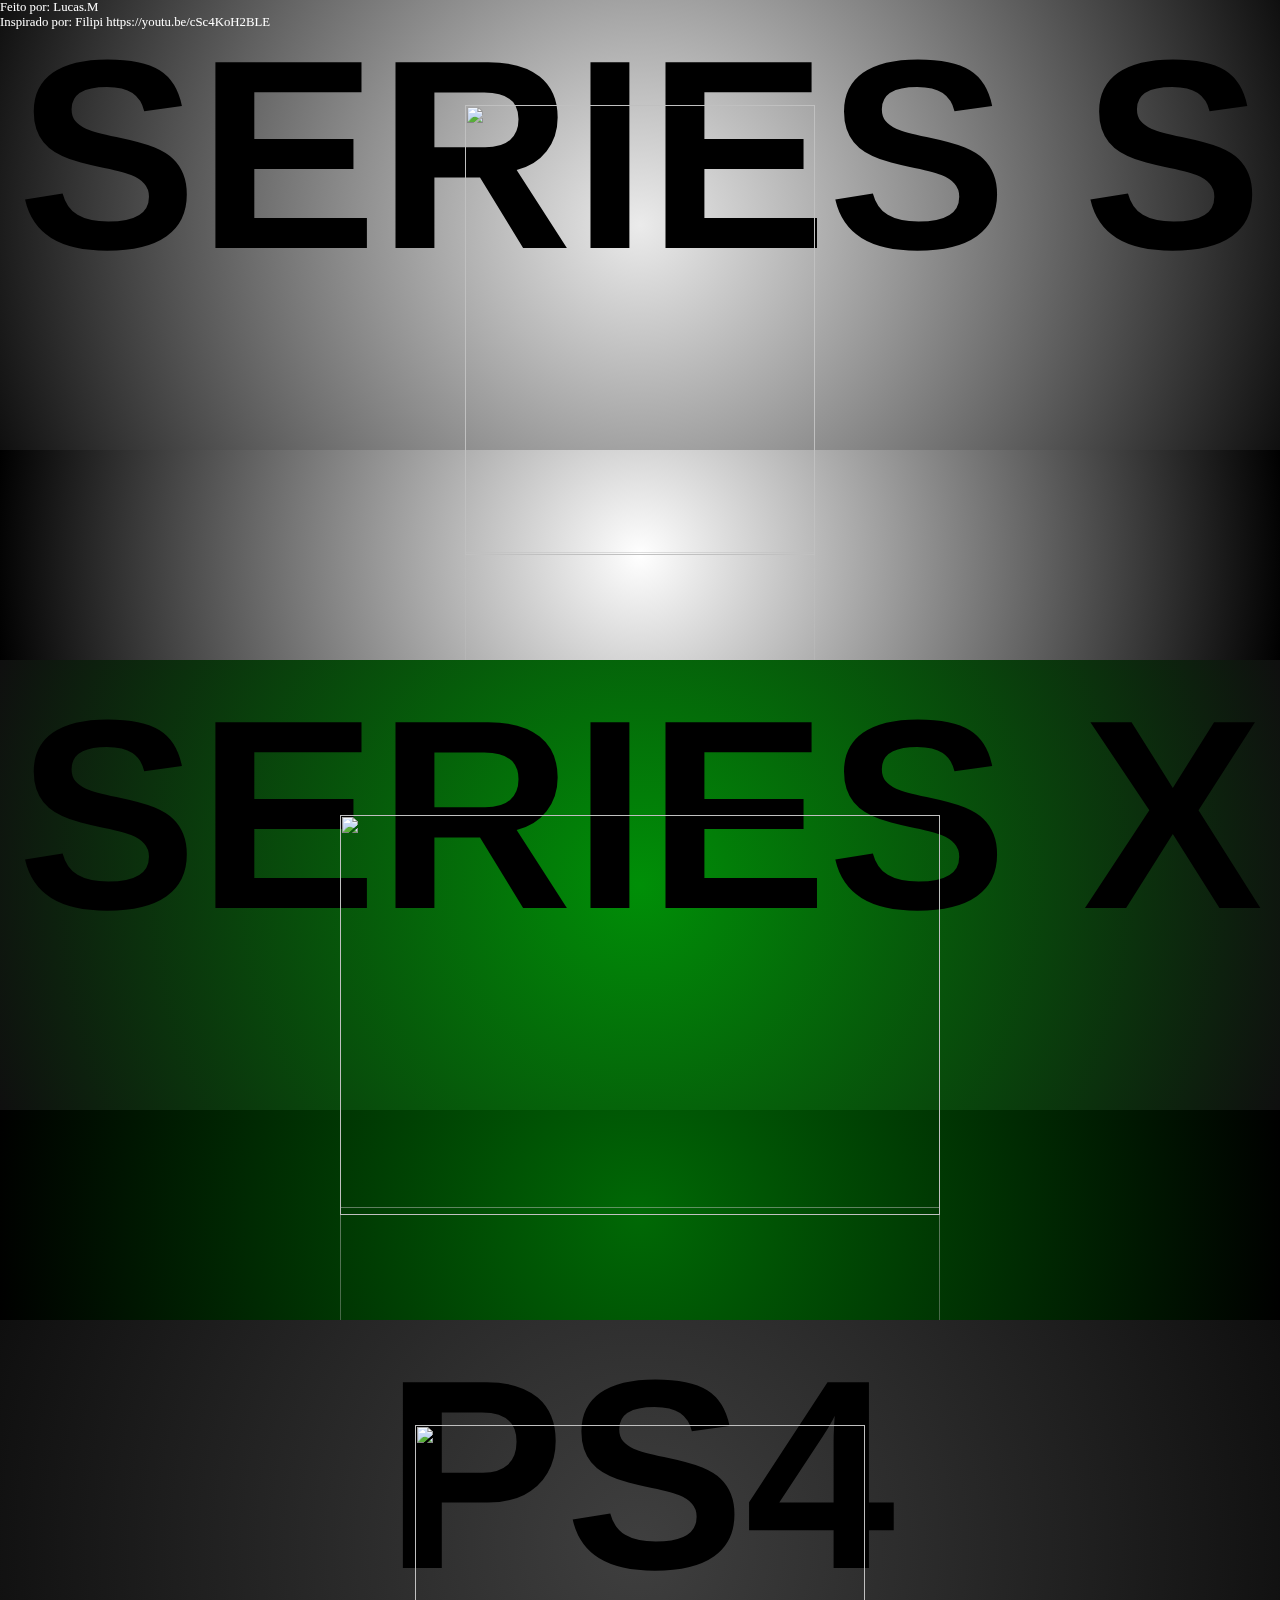
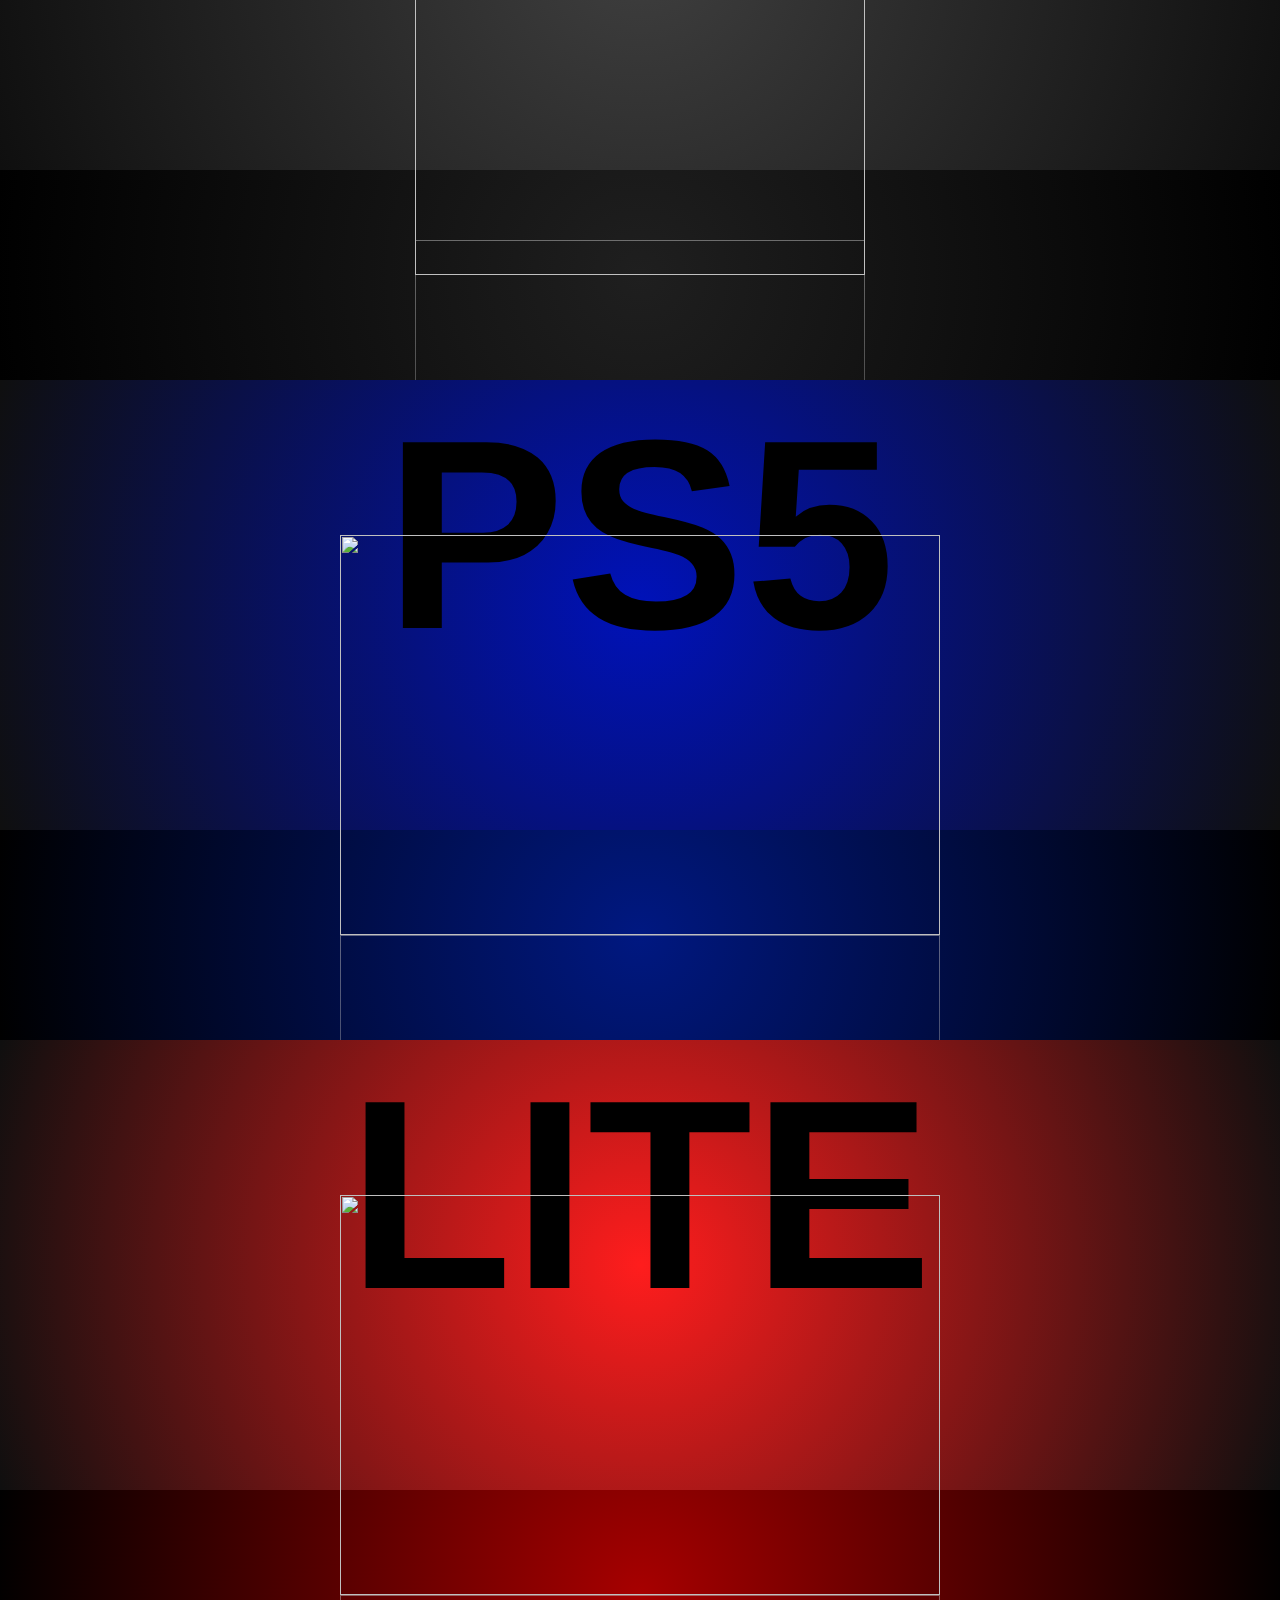
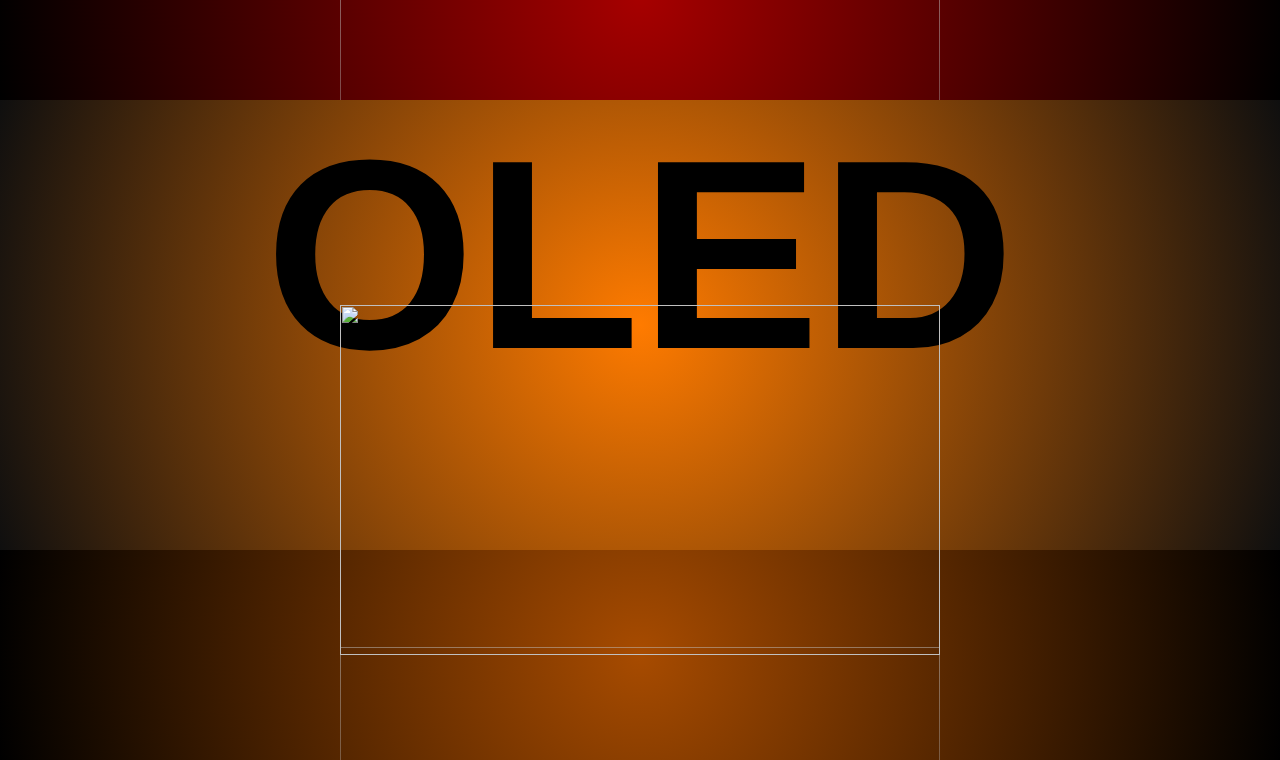
==== Consoles-Exposition.html @ 1a9768e0 "Atualização" ====
<!DOCTYPE html>
<html lang="pt-br">
<head>
    <meta charset="UTF-8">
    <meta http-equiv="X-UA-Compatible" content="IE=edge">
    <meta name="viewport" content="width=device-width, initial-scale=1.0">
    <title>Reflexo teste</title>
    
</head>
<body>
    <!-- Referência -->
    <div id='Reference'>
        <p>Feito por: Lucas.M<br> Inspirado por: Filipi https://youtu.be/cSc4KoH2BLE</p>
    </div>

    <!-- Series-S -->
    <div>
        <div id='seriesS-background-1' class="B1">
            <h2 id="series-s">SERIES S</h2>
        </div>
        <div id='seriesS-background-2' class="B2">
            <img src="https://compass-ssl.xbox.com/assets/3e/87/3e87b313-21dd-452b-9f1e-09ecf2453542.png?n=0202999-CompleteControl_Console-D.png" id="imgS" data-speed="5">
        </div>
    </div>

    <!-- Series-X -->
    <div>
        <div id='seriesX-background-1' class="B1">
            <h2 id='series-x'>SERIES X</h2>
        </div>
        <div id='seriesX-background-2' class="B2">
            <img src="https://thegoodguys.sirv.com/products/50073104/50073104_737244.PNG?scale.height=505&scale.width=773&canvas.height=505&canvas.width=773&canvas.opacity=0&q=90" id='imgX'>
        </div>
    </div>

    <!-- Play-4 -->
    <div>
        <div id='play4-background-1' class="B1"> 
            <h2 id="play4">PS4</h2>
        </div>
        <div id='play4-background-2' class="B2">
            <img src="https://gmedia.playstation.com/is/image/SIEPDC/ps4-slim-image-block-01-en-24jul20?$native--t$" >
        </div>
    </div>

    <!-- Play-5 -->
    <div>
        <div id='play5-background-1' class="B1">
             <h2 id="play5">PS5</h2>
            </div>
        <div id='play5-background-2' class="B2">
            <img src="https://ibcdn.canaltech.com.br/F828IGG-C1s3UFhU6FsYsv5Ag4Q=/fit-in/400x400/filters:fill(transparent):watermark(wm/prd.png,-32p,center,1,none,15)/i413671.png" >
        </div>
    </div>

    <!-- Switch -->
    <div>
        <div id='switch-background-1' class="B1"> 
            <h2 id="switch">LITE</h2>
        </div>
        <div id='switch-background-2' class="B2">
            <img src="https://fs-prod-cdn.nintendo-europe.com/media/images/08_content_images/systems_5/nintendo_switch_3/nintendo_switch_oled/CI_NSwitch_OLED_vivid_colors.png"
            >
        </div>
    </div>

    <!-- Switch-Oled -->
    <div>
        <div id='Oled-background-1' class="B1"> 
            <h2 id="Oled">OLED</h2>
        </div>
        <div id='Oled-background-2' class="B2">
            <img src="https://www.imore.com/sites/imore.com/files/styles/large/public/field/image/2021/07/switch-oled-product-shot.png" >
        </div>
    </div>

<link rel="stylesheet" href="Exposition-style.css">
<script src="Exposition-code.js"></script>
</body>
</html>
---- Exposition-style.css ----
*{
    margin: 0;
    padding: 0;
    box-sizing: border-box;
    border: 0;
}
body{
    display: flex;
    flex-direction: column;
    align-items: center;
    justify-content: center;
    position: relative;
    overflow-x: hidden;
}
h2{
    white-space: nowrap;
    text-align: center;
    font-size: 25vmin;
    font-family: sans-serif;
    position: absolute;
    font-size: 30vmin;
    z-index: 3;
}

.B1{
   position: relative;
   height: 450px;
   width: 100vw;
   display: grid;
   justify-items: center;
}

.B2{
   position: relative;
   height: 210px;
   width: 100vw;
   display: grid;
   justify-items: center;
}

img{
   bottom: 50%;
   position: absolute;
}

div#Reference{
   top: 0%;
   left: 0%;
   position: fixed;
   display: block;
   z-index: 10000;
   color: white;
   font-size: 0.8rem;
}

/* Xbox Series S */
div#seriesS-background-1{
   z-index: 0;
    background: radial-gradient(circle, rgb(235, 235, 235), rgb(15, 15, 15));
}
div#seriesS-background-2{
   background: radial-gradient(circle, rgb(255, 255, 255), black);
}
#seriesS-background-2 img{
   height: 450px;
   width: 350px;
   -webkit-box-reflect: below -3px linear-gradient(transparent, rgba(0, 0, 0, 0.5));
   z-index: 0;
}

/* Xbox Series X */
div#seriesX-background-1{
    background: radial-gradient(circle, rgb(0, 143, 7), rgb(15, 15, 15));
}
div#seriesX-background-2{
   background: radial-gradient(circle, rgb(0, 105, 5), black);
}
#seriesX-background-2 img{
   height: 400px;
   width: 600px;
   -webkit-box-reflect: below -8px linear-gradient(transparent, rgba(0, 0, 0, 0.5));
   z-index: 3;
}

/* Playstation 4 */
div#play4-background-1{
    z-index: 5;
    background: radial-gradient(circle, rgb(63, 63, 63), rgb(15, 15, 15));
}
div#play4-background-2{
   background: radial-gradient(circle, rgb(31, 31, 31), black);
}
#play4-background-2 img{
   z-index: 6;
   height: 450px;
   width: 450px;
   -webkit-box-reflect: below -35px linear-gradient(transparent, rgba(0, 0, 0, 0.5));
   
}

/* Playstation 5 */
div#play5-background-1{
    z-index: 6;
    background: radial-gradient(circle, rgb(0, 18, 185), rgb(15, 15, 15));
}
div#play5-background-2{
   background: radial-gradient(circle, rgb(0, 24, 129), black);
}
#play5-background-2 img{
   z-index: 6;
   height: 400px;
   width: 600px;
   size: 50%;
   -webkit-box-reflect: below 0px linear-gradient(transparent, rgba(0, 0, 0, 0.5));
   
}

/* Nintendo Normal */
div#switch-background-1{
    z-index: 6;
    background: radial-gradient(circle, rgb(255, 29, 29), rgb(15, 15, 15));
}
div#switch-background-2{
   background: radial-gradient(circle, rgb(167, 0, 0), black);
}
#switch-background-2 img{
   z-index: 6;
   height: 400px;
   width: 600px;
   -webkit-box-reflect: below -0% linear-gradient(transparent, rgba(0, 0, 0, 0.5));  
}

/* Nontendo Oled */
div#Oled-background-1{
    z-index: 6;
    background: radial-gradient(circle, rgb(255, 123, 0), rgb(15, 15, 15));
}
div#Oled-background-2{
   background: radial-gradient(circle, rgb(167, 75, 0), black);
}
#Oled-background-2 img{
   z-index: 6;
   height: 350px;
   width: 600px;
   -webkit-box-reflect: below -8px linear-gradient(transparent, rgba(0, 0, 0, 0.5));  
}
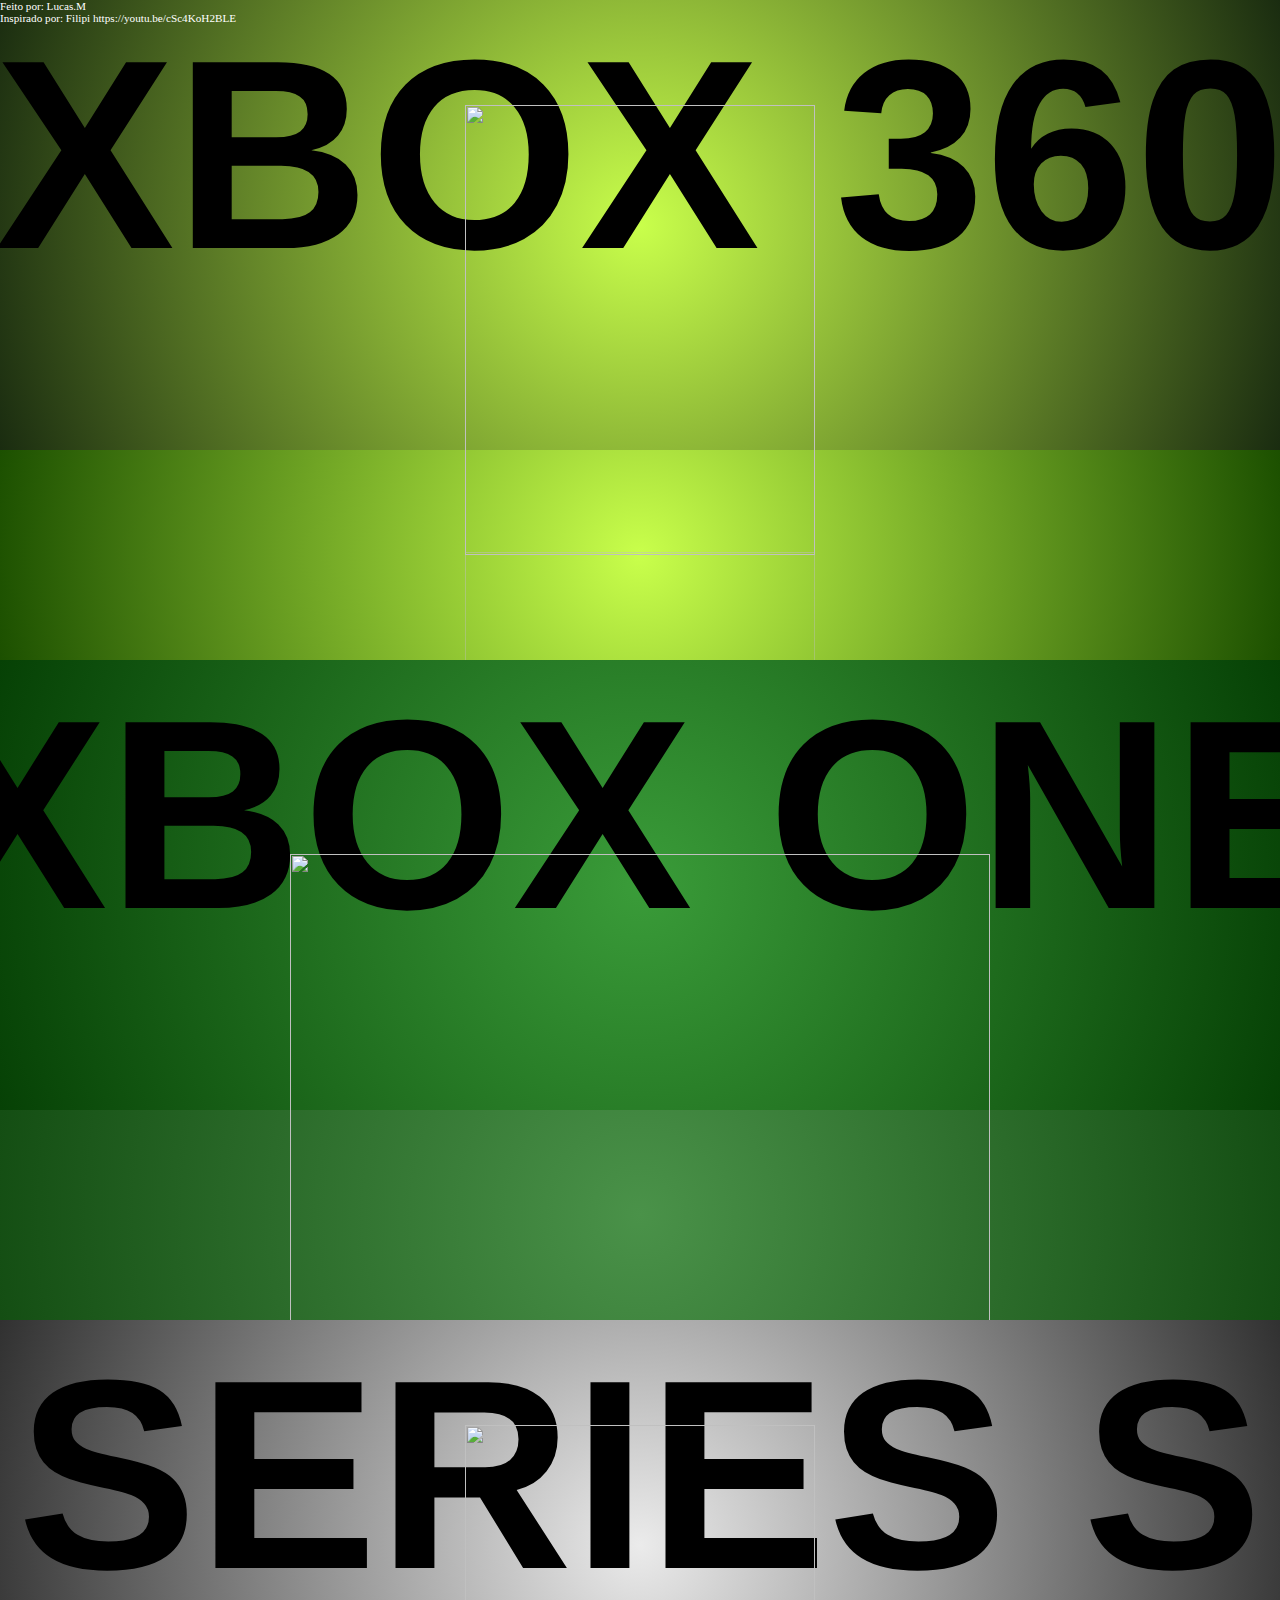
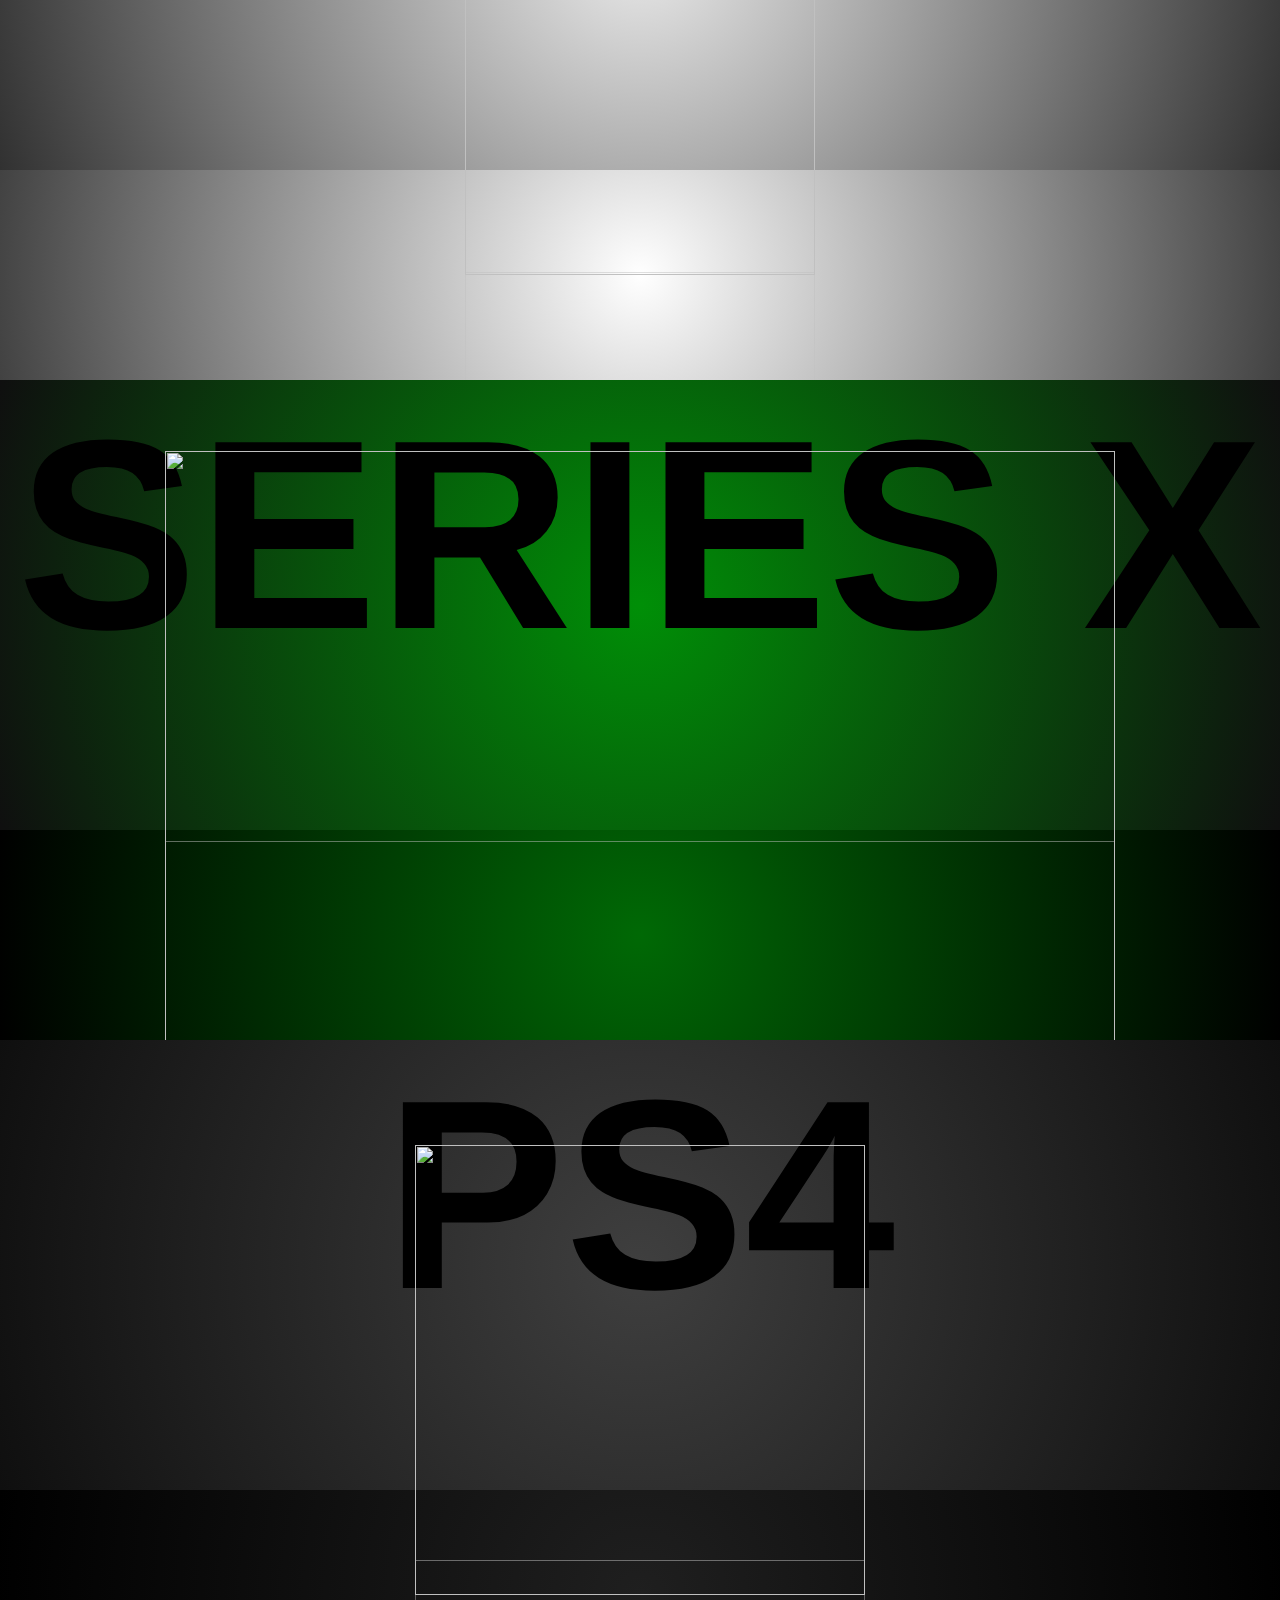
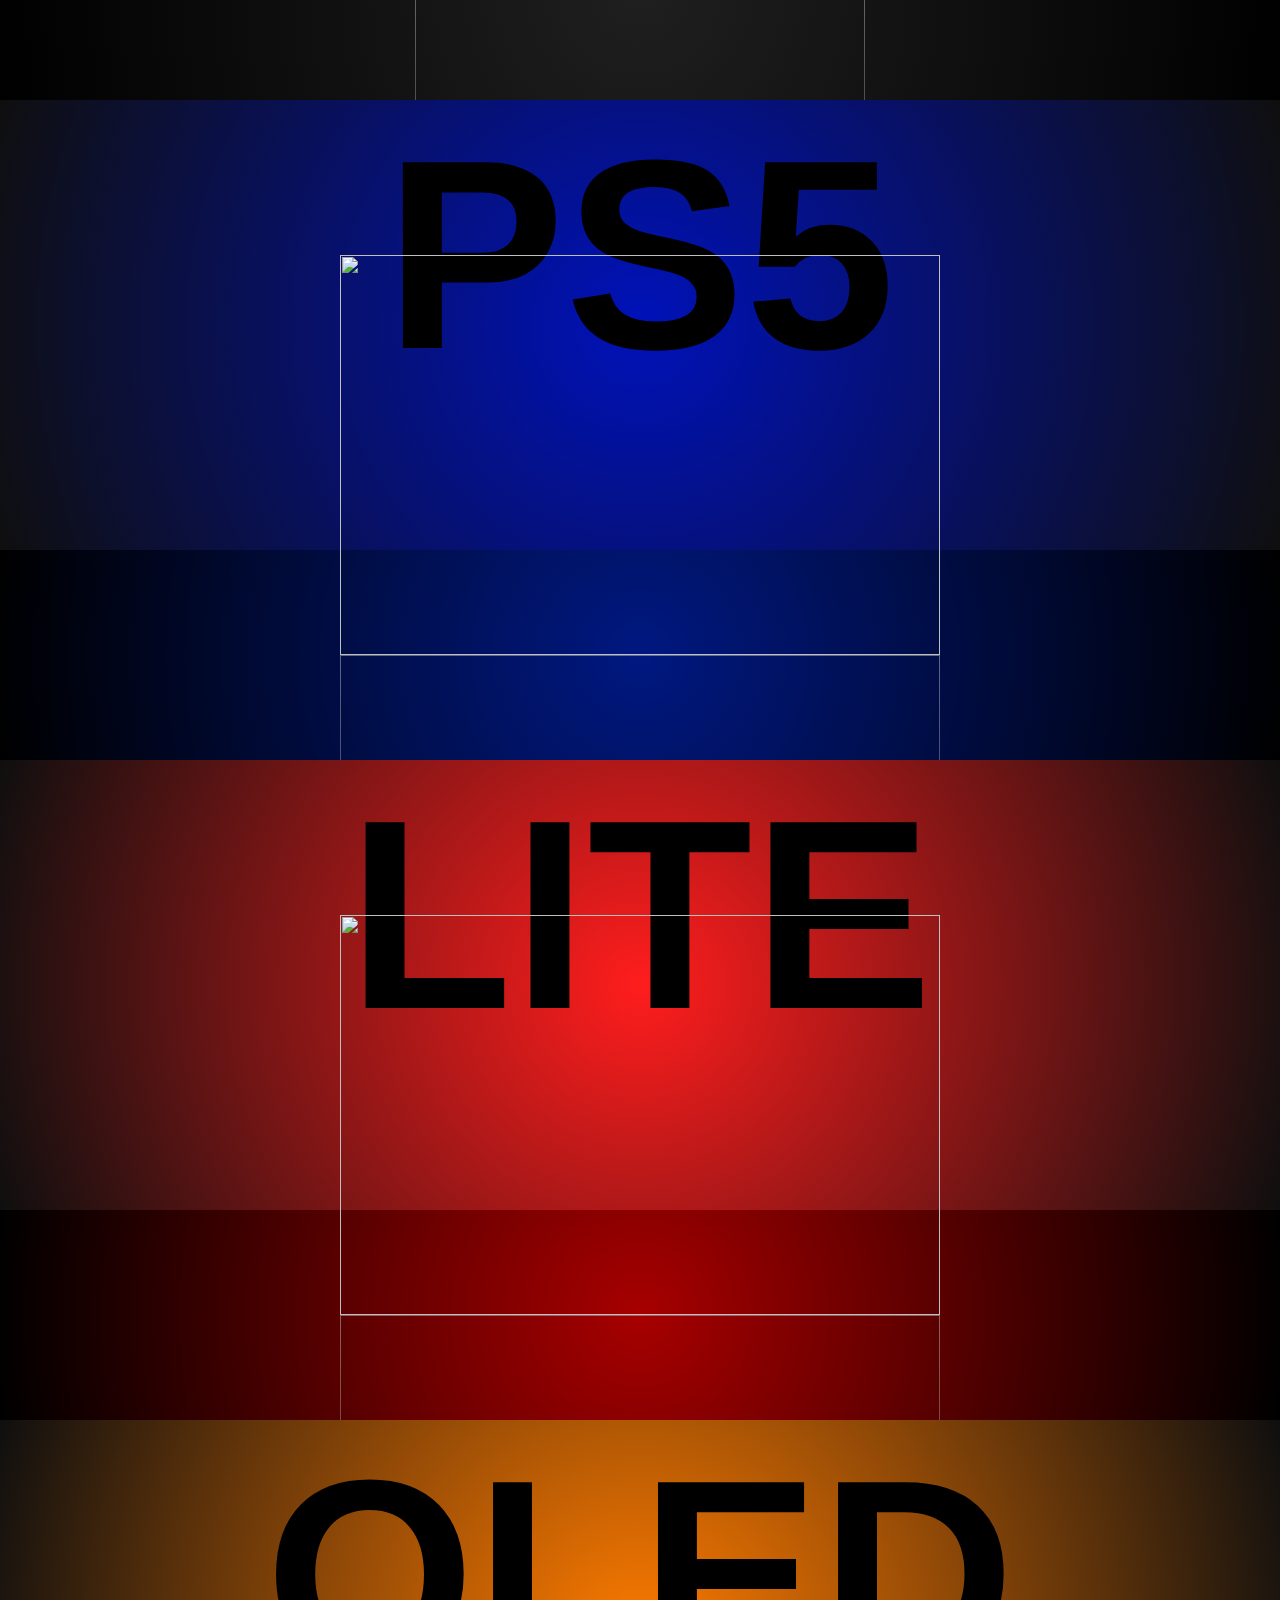
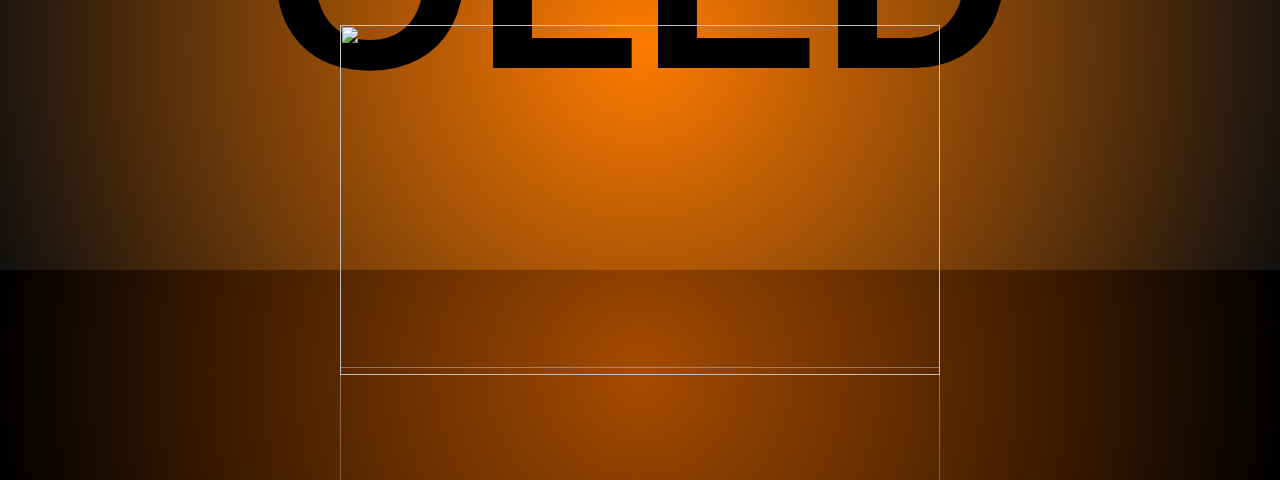
==== commit 0b042cf5: "Novos Consoles" ====
--- a/Consoles-Exposition.html
+++ b/Consoles-Exposition.html
@@ -13,30 +13,50 @@
         <p>Feito por: Lucas.M<br> Inspirado por: Filipi https://youtu.be/cSc4KoH2BLE</p>
     </div>
 
+    <!-- Xbox 360 -->
+    <div>
+        <div id='Xbox360-background-1' class="B1">
+            <h2>XBOX 360</h2>
+        </div>
+        <div id='Xbox360-background-2' class="B2">
+            <img src="https://t.ctcdn.com.br/qtkyXvmUv3JhHwebw8yLRETSUcw=/fit-in/400x400/filters:format(webp):fill(transparent):watermark(wm/prd.png,-32p,center,1,none,15)/i413215.png" >
+        </div>
+    </div>
+
+    <!-- Xbox One-->
+    <div>
+        <div id='XboxOne-background-1' class="B1">
+            <h2>XBOX ONE</h2>
+        </div>
+        <div id='XboxOne-background-2' class="B2">
+            <img src="http://cdn1.appsisecommerce.com.br/clientes/cliente238/produtos/37182/Z6870.png">
+        </div>
+    </div>
+
     <!-- Series-S -->
     <div>
         <div id='seriesS-background-1' class="B1">
             <h2 id="series-s">SERIES S</h2>
         </div>
         <div id='seriesS-background-2' class="B2">
-            <img src="https://compass-ssl.xbox.com/assets/3e/87/3e87b313-21dd-452b-9f1e-09ecf2453542.png?n=0202999-CompleteControl_Console-D.png" id="imgS" data-speed="5">
+            <img src="https://compass-ssl.xbox.com/assets/3e/87/3e87b313-21dd-452b-9f1e-09ecf2453542.png?n=0202999-CompleteControl_Console-D.png">
         </div>
     </div>
 
     <!-- Series-X -->
     <div>
         <div id='seriesX-background-1' class="B1">
-            <h2 id='series-x'>SERIES X</h2>
+            <h2>SERIES X</h2>
         </div>
         <div id='seriesX-background-2' class="B2">
-            <img src="https://thegoodguys.sirv.com/products/50073104/50073104_737244.PNG?scale.height=505&scale.width=773&canvas.height=505&canvas.width=773&canvas.opacity=0&q=90" id='imgX'>
+            <img src="https://d1lss44hh2trtw.cloudfront.net/assets/editorial/2020/11/xbox-series-x-front.png">
         </div>
     </div>
 
     <!-- Play-4 -->
     <div>
         <div id='play4-background-1' class="B1"> 
-            <h2 id="play4">PS4</h2>
+            <h2>PS4</h2>
         </div>
         <div id='play4-background-2' class="B2">
             <img src="https://gmedia.playstation.com/is/image/SIEPDC/ps4-slim-image-block-01-en-24jul20?$native--t$" >
@@ -46,7 +66,7 @@
     <!-- Play-5 -->
     <div>
         <div id='play5-background-1' class="B1">
-             <h2 id="play5">PS5</h2>
+             <h2>PS5</h2>
             </div>
         <div id='play5-background-2' class="B2">
             <img src="https://ibcdn.canaltech.com.br/F828IGG-C1s3UFhU6FsYsv5Ag4Q=/fit-in/400x400/filters:fill(transparent):watermark(wm/prd.png,-32p,center,1,none,15)/i413671.png" >
@@ -56,7 +76,7 @@
     <!-- Switch -->
     <div>
         <div id='switch-background-1' class="B1"> 
-            <h2 id="switch">LITE</h2>
+            <h2>LITE</h2>
         </div>
         <div id='switch-background-2' class="B2">
             <img src="https://fs-prod-cdn.nintendo-europe.com/media/images/08_content_images/systems_5/nintendo_switch_3/nintendo_switch_oled/CI_NSwitch_OLED_vivid_colors.png"
@@ -67,7 +87,7 @@
     <!-- Switch-Oled -->
     <div>
         <div id='Oled-background-1' class="B1"> 
-            <h2 id="Oled">OLED</h2>
+            <h2>OLED</h2>
         </div>
         <div id='Oled-background-2' class="B2">
             <img src="https://www.imore.com/sites/imore.com/files/styles/large/public/field/image/2021/07/switch-oled-product-shot.png" >
--- a/Exposition-style.css
+++ b/Exposition-style.css
@@ -46,40 +46,72 @@
 div#Reference{
    top: 0%;
    left: 0%;
-   position: fixed;
-   display: block;
+   position: absolute;
    z-index: 10000;
    color: white;
-   font-size: 0.8rem;
+   font-size: 0.7rem;
+}
+
+/* Xbox 360 */
+div#Xbox360-background-1{
+   z-index: 1;
+    background: radial-gradient(circle, #c9ff4b, rgb(26, 44, 16));
+}
+div#Xbox360-background-2{
+   background: radial-gradient(circle, #c9ff4b, rgb(28, 80, 0));
+}
+#Xbox360-background-2 img{
+   z-index: 1;
+   height: 450px;
+   width: 350px;
+   -webkit-box-reflect: below -3px linear-gradient(transparent, rgba(0, 0, 0, 0.5));
+}
+
+/* Xbox One */
+div#XboxOne-background-1{
+   z-index: 2;
+   background: radial-gradient(circle, #3a9c39, #064105);
+}
+div#XboxOne-background-2{
+   background: radial-gradient(circle, #4a9249, #144e13);
+}
+#XboxOne-background-2 img{
+   bottom: -40%;
+   height: 550px;
+   width: 700px;
+   /* -webkit-box-reflect: below -300px linear-gradient(transparent, rgb(0, 0, 0, 0.5)); */
+   z-index: 2;
 }
 
 /* Xbox Series S */
 div#seriesS-background-1{
-   z-index: 0;
-    background: radial-gradient(circle, rgb(235, 235, 235), rgb(15, 15, 15));
+   z-index: 3;
+    background: radial-gradient(circle, rgb(235, 235, 235), rgb(49, 49, 49));
 }
 div#seriesS-background-2{
-   background: radial-gradient(circle, rgb(255, 255, 255), black);
+   background: radial-gradient(circle, rgb(255, 255, 255), rgb(66, 66, 66));
 }
 #seriesS-background-2 img{
    height: 450px;
    width: 350px;
    -webkit-box-reflect: below -3px linear-gradient(transparent, rgba(0, 0, 0, 0.5));
-   z-index: 0;
+   z-index: 3;
 }
 
 /* Xbox Series X */
 div#seriesX-background-1{
+   z-index: 4;
     background: radial-gradient(circle, rgb(0, 143, 7), rgb(15, 15, 15));
 }
 div#seriesX-background-2{
    background: radial-gradient(circle, rgb(0, 105, 5), black);
 }
 #seriesX-background-2 img{
-   height: 400px;
-   width: 600px;
-   -webkit-box-reflect: below -8px linear-gradient(transparent, rgba(0, 0, 0, 0.5));
-   z-index: 3;
+   bottom: -5%;
+   height: 600px;
+   width: 950px;
+   -webkit-box-reflect: below -210px linear-gradient(transparent, rgba(0, 0, 0, 0.5));
+   z-index: 4;
 }
 
 /* Playstation 4 */
@@ -91,7 +123,7 @@
    background: radial-gradient(circle, rgb(31, 31, 31), black);
 }
 #play4-background-2 img{
-   z-index: 6;
+   z-index: 5;
    height: 450px;
    width: 450px;
    -webkit-box-reflect: below -35px linear-gradient(transparent, rgba(0, 0, 0, 0.5));
@@ -115,31 +147,31 @@
    
 }
 
-/* Nintendo Normal */
+/* Nintendo Lite */
 div#switch-background-1{
-    z-index: 6;
+    z-index: 7;
     background: radial-gradient(circle, rgb(255, 29, 29), rgb(15, 15, 15));
 }
 div#switch-background-2{
    background: radial-gradient(circle, rgb(167, 0, 0), black);
 }
 #switch-background-2 img{
-   z-index: 6;
+   z-index: 7;
    height: 400px;
    width: 600px;
    -webkit-box-reflect: below -0% linear-gradient(transparent, rgba(0, 0, 0, 0.5));  
 }
 
-/* Nontendo Oled */
+/* Nintendo Oled */
 div#Oled-background-1{
-    z-index: 6;
+    z-index: 8;
     background: radial-gradient(circle, rgb(255, 123, 0), rgb(15, 15, 15));
 }
 div#Oled-background-2{
    background: radial-gradient(circle, rgb(167, 75, 0), black);
 }
 #Oled-background-2 img{
-   z-index: 6;
+   z-index: 8;
    height: 350px;
    width: 600px;
    -webkit-box-reflect: below -8px linear-gradient(transparent, rgba(0, 0, 0, 0.5));  
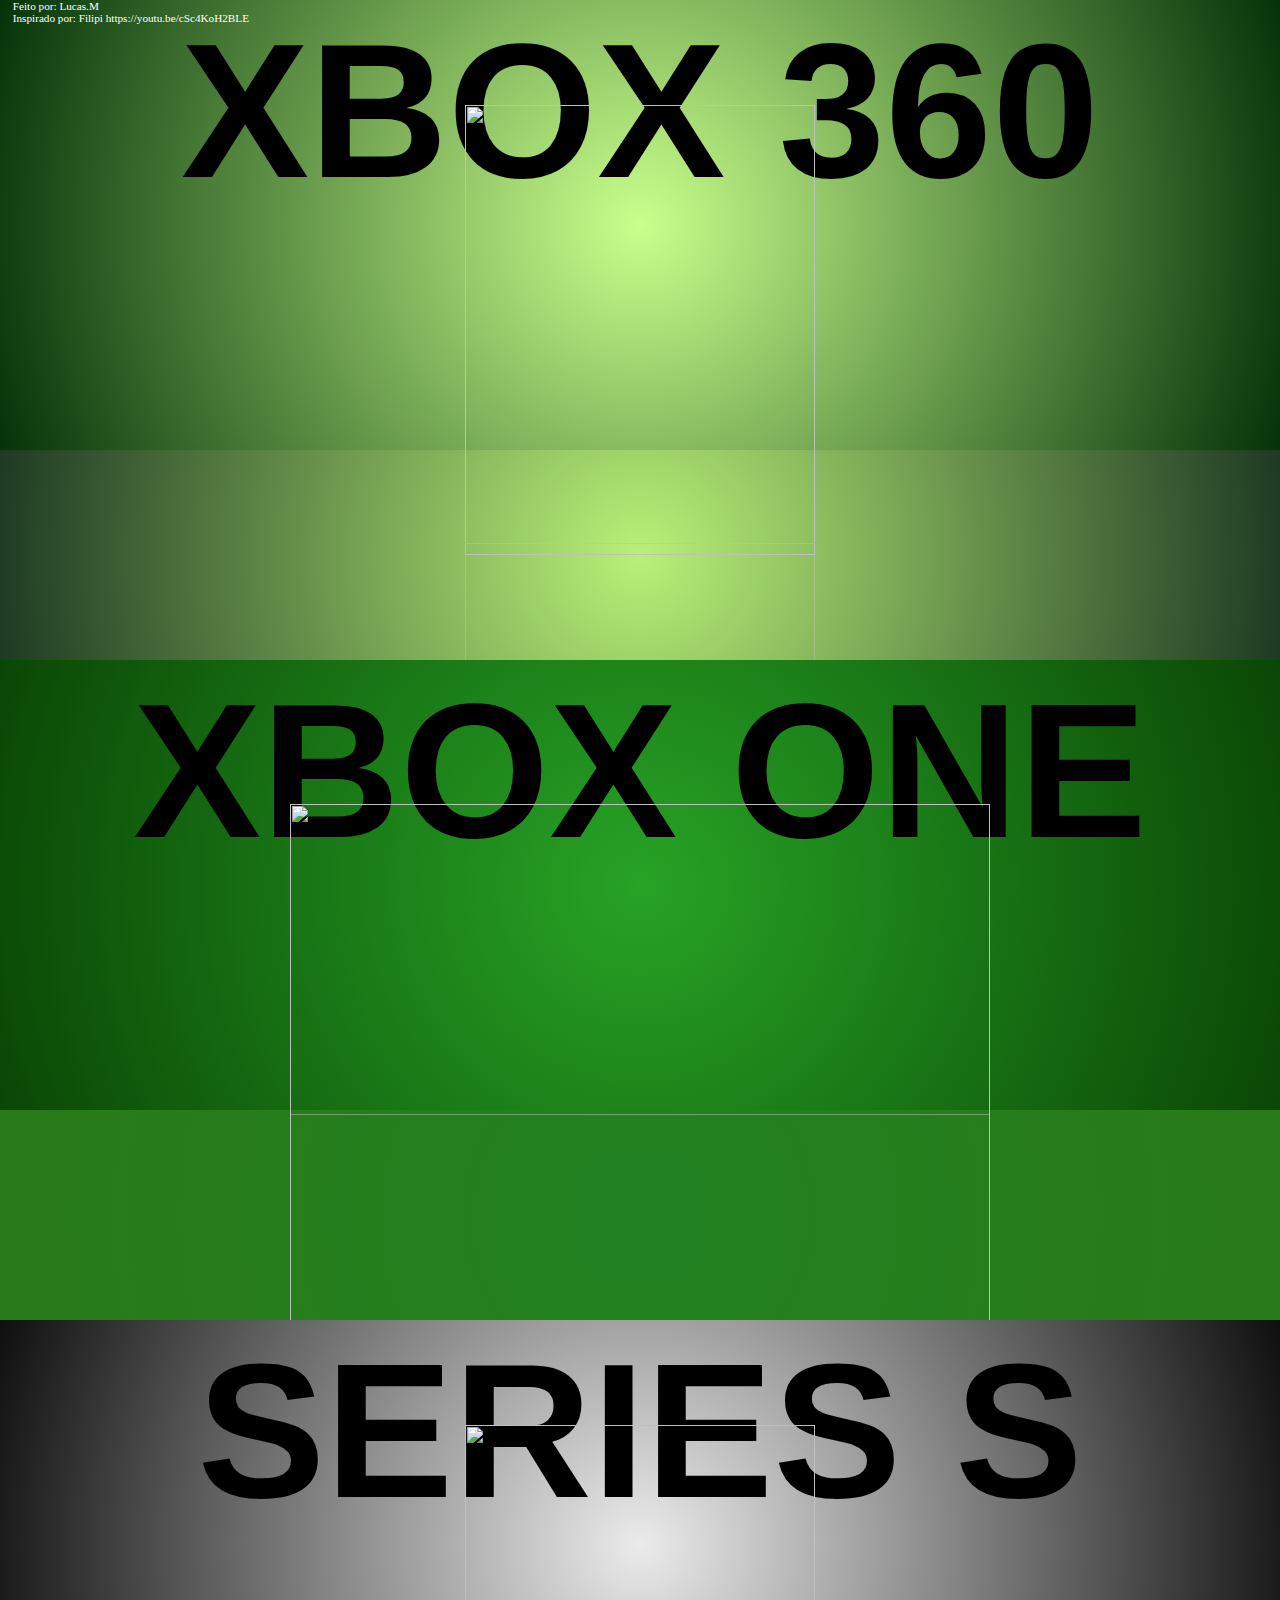
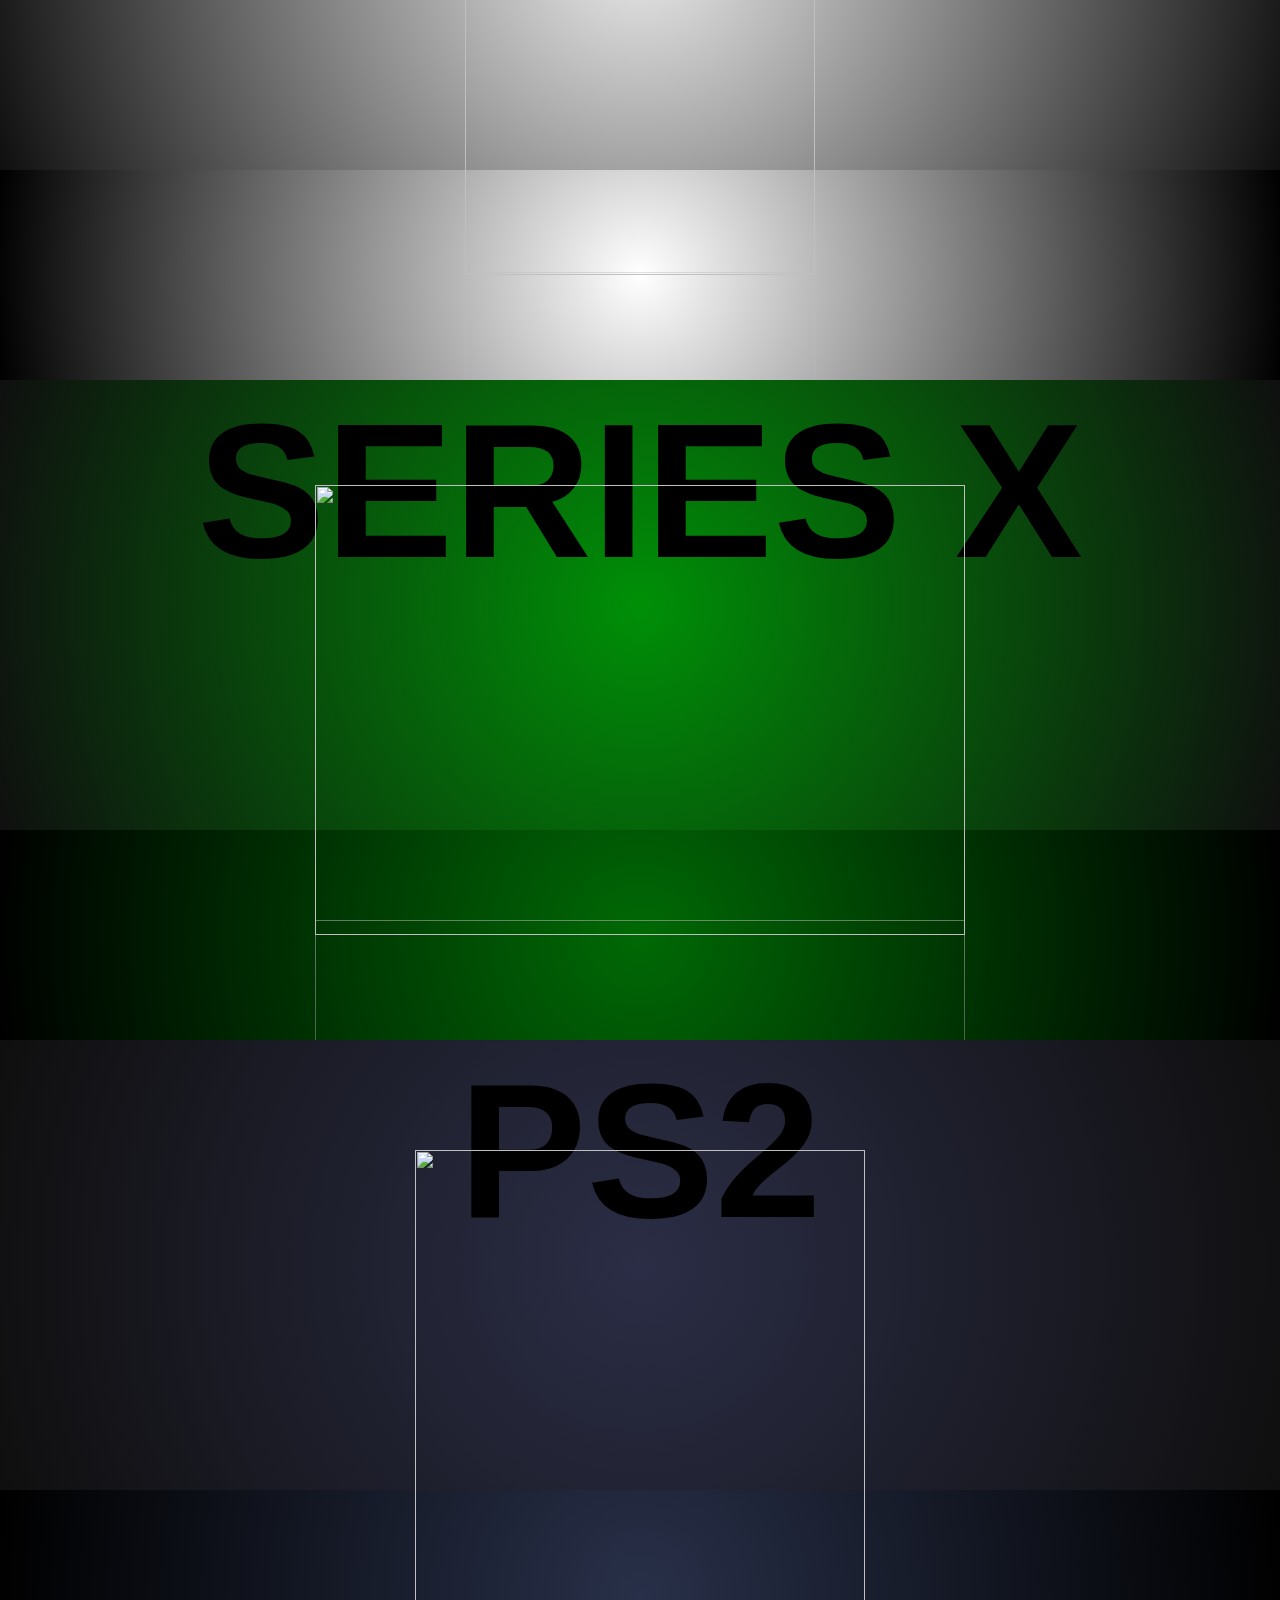
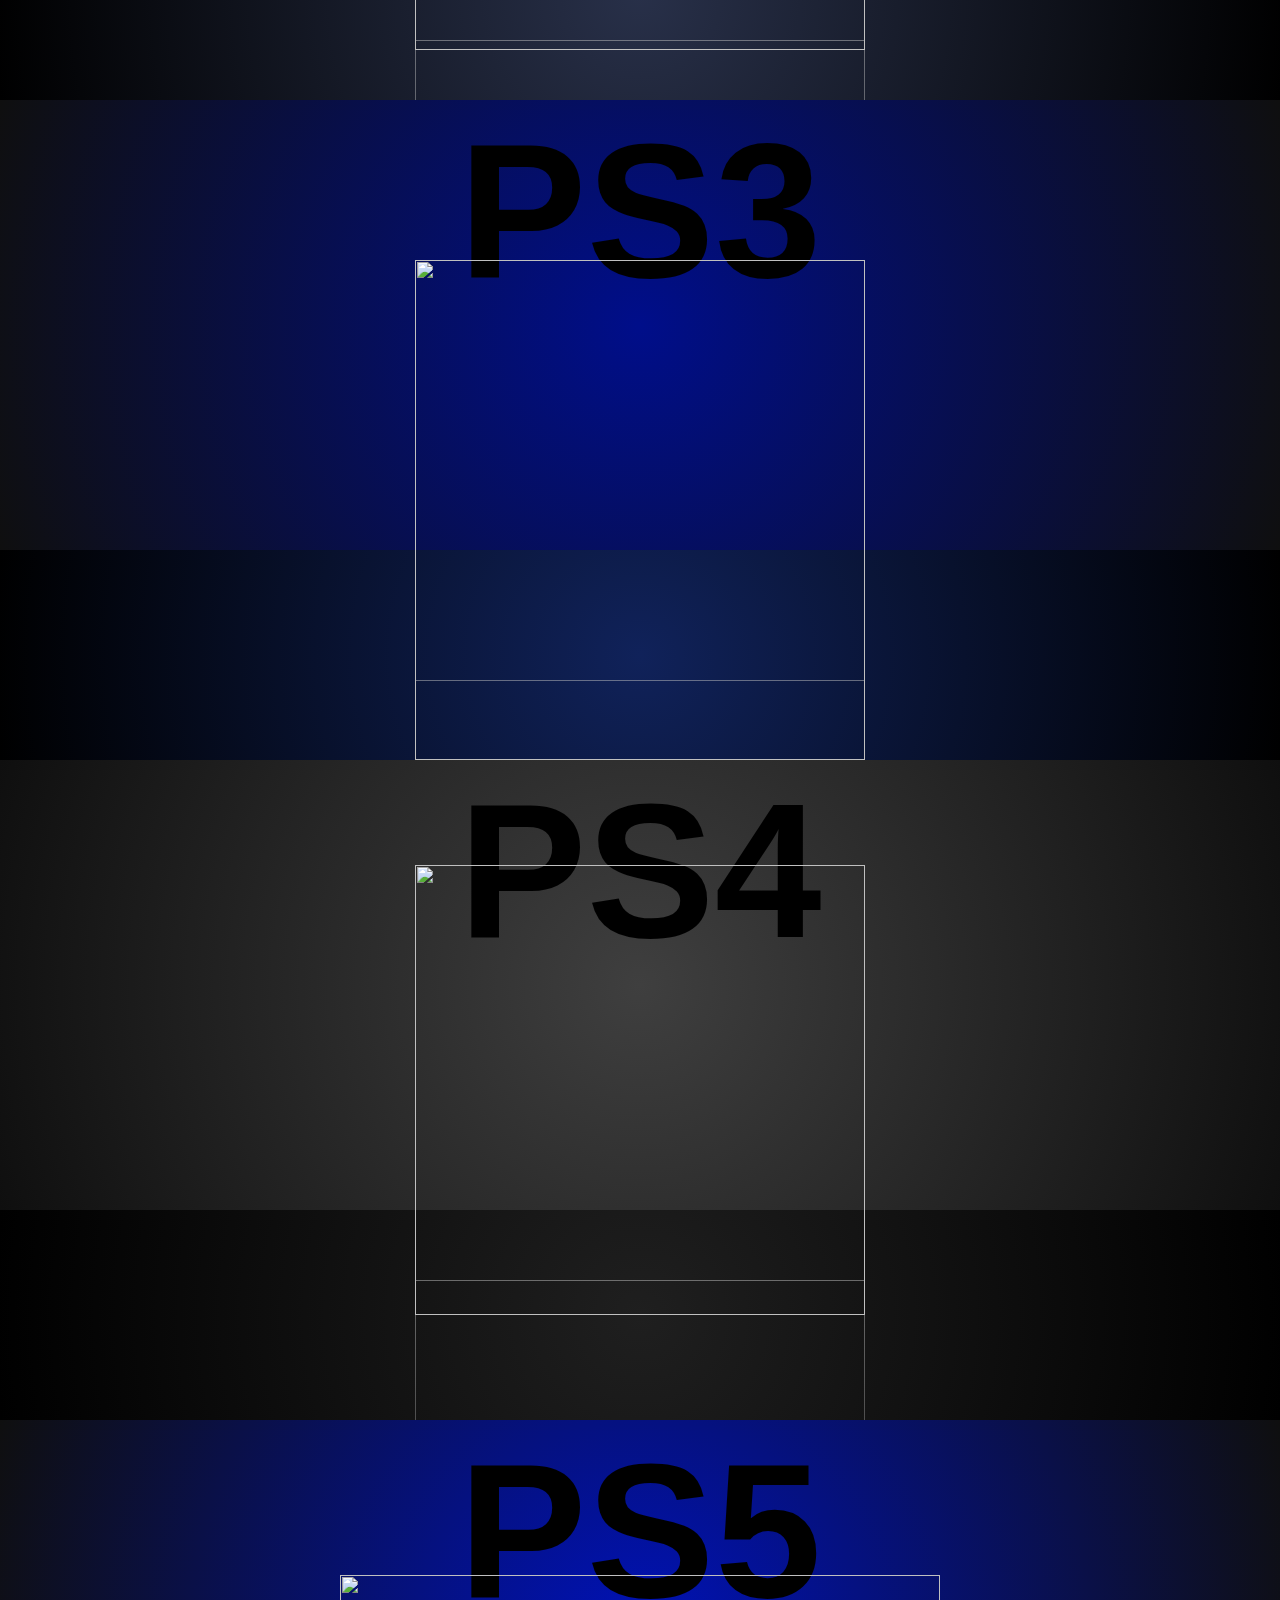
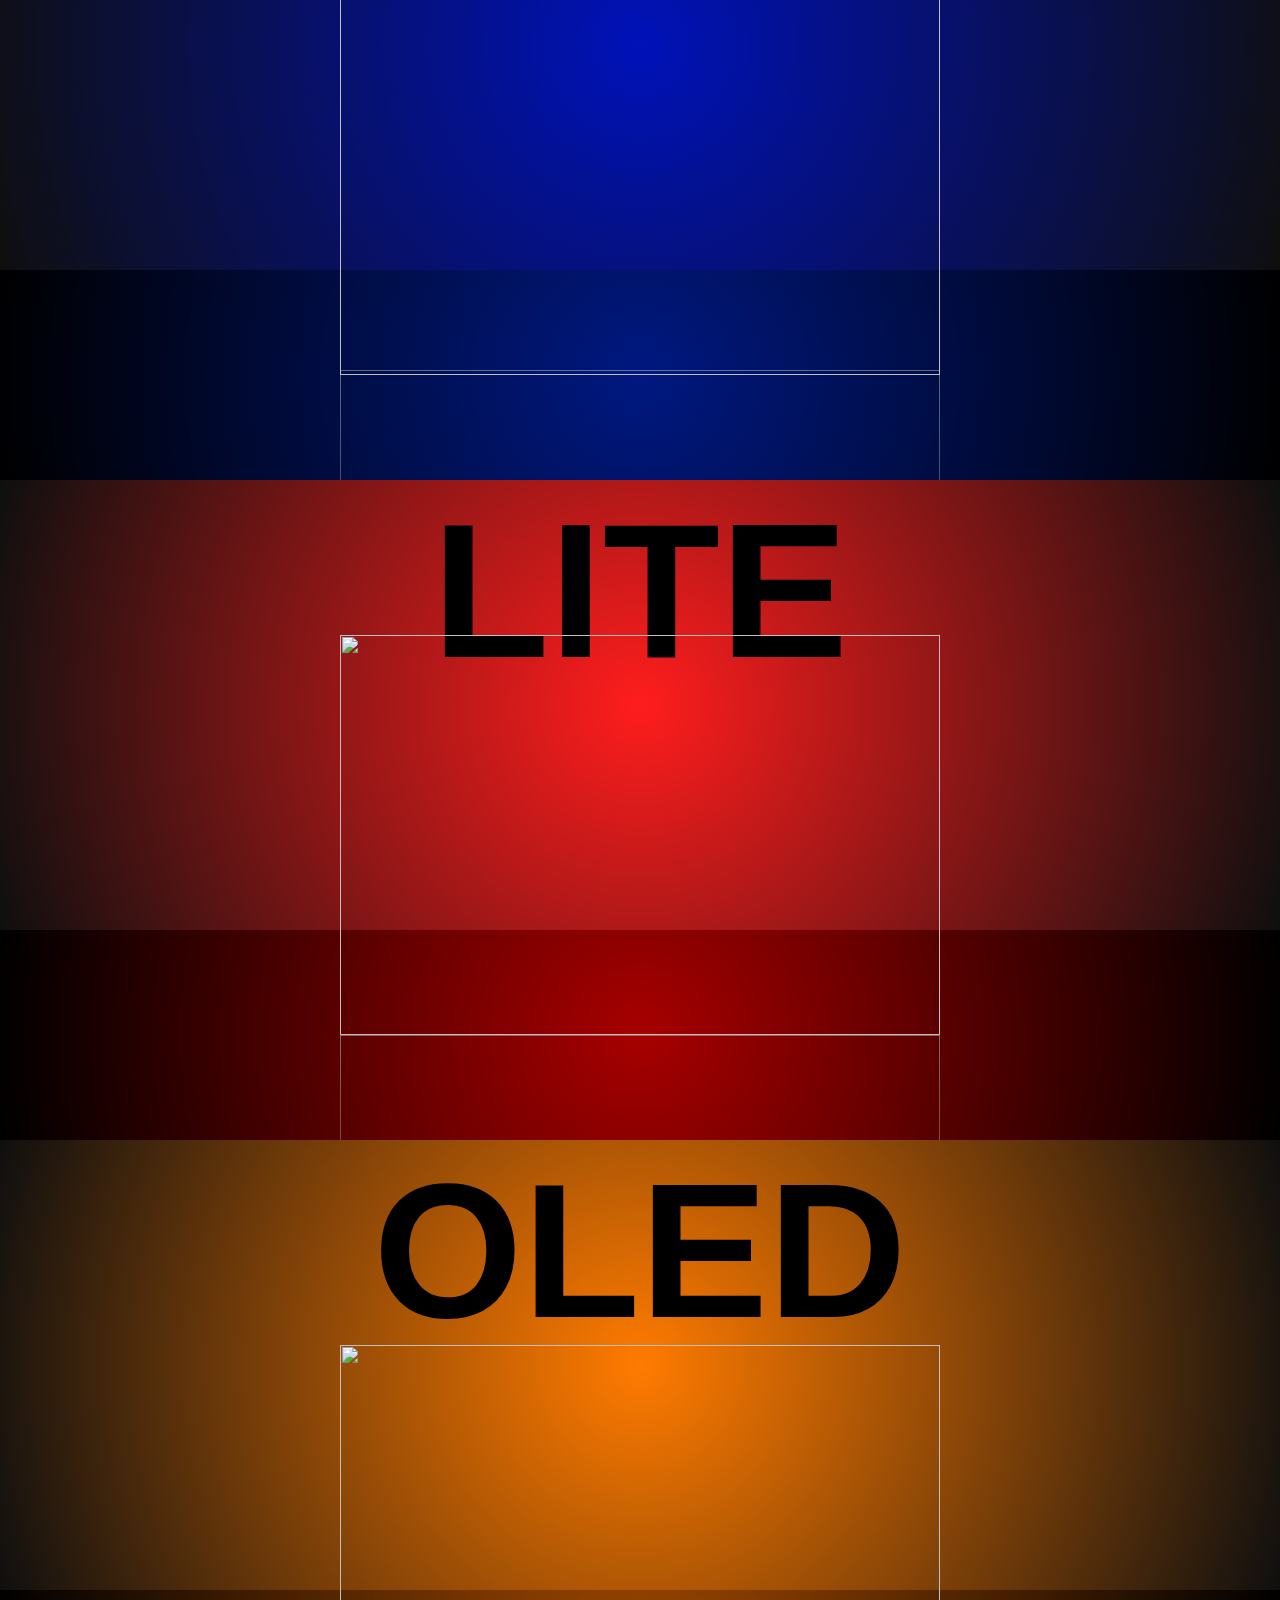
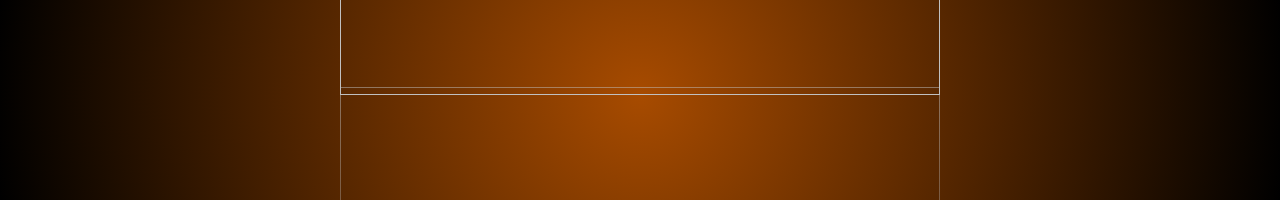
==== commit e364bc15: "novos consoles" ====
--- a/Consoles-Exposition.html
+++ b/Consoles-Exposition.html
@@ -23,23 +23,23 @@
         </div>
     </div>
 
-    <!-- Xbox One-->
+    <!-- Xbox One -->
     <div>
         <div id='XboxOne-background-1' class="B1">
             <h2>XBOX ONE</h2>
         </div>
         <div id='XboxOne-background-2' class="B2">
-            <img src="http://cdn1.appsisecommerce.com.br/clientes/cliente238/produtos/37182/Z6870.png">
+            <img src="http://cdn1.appsisecommerce.com.br/clientes/cliente238/produtos/37182/Z6870.png" >
         </div>
     </div>
 
     <!-- Series-S -->
     <div>
         <div id='seriesS-background-1' class="B1">
-            <h2 id="series-s">SERIES S</h2>
+            <h2>SERIES S</h2>
         </div>
         <div id='seriesS-background-2' class="B2">
-            <img src="https://compass-ssl.xbox.com/assets/3e/87/3e87b313-21dd-452b-9f1e-09ecf2453542.png?n=0202999-CompleteControl_Console-D.png">
+            <img src="https://compass-ssl.xbox.com/assets/3e/87/3e87b313-21dd-452b-9f1e-09ecf2453542.png?n=0202999-CompleteControl_Console-D.png" >
         </div>
     </div>
 
@@ -49,7 +49,27 @@
             <h2>SERIES X</h2>
         </div>
         <div id='seriesX-background-2' class="B2">
-            <img src="https://d1lss44hh2trtw.cloudfront.net/assets/editorial/2020/11/xbox-series-x-front.png">
+            <img src="https://thegoodguys.sirv.com/products/50073104/50073104_737244.PNG?scale.height=505&scale.width=773&canvas.height=505&canvas.width=773&canvas.opacity=0&q=90">
+        </div>
+    </div>
+
+    <!-- Play-2 -->
+    <div>
+        <div id='play2-background-1' class="B1"> 
+            <h2>PS2</h2>
+        </div>
+        <div id='play2-background-2' class="B2">
+            <img src="https://t.ctcdn.com.br/R6ZnRNtA5AE6UFwZBhXpbFgA4aE=/fit-in/400x400/filters:fill(transparent):watermark(wm/prd.png,-32p,center,1,none,15)/i413576.png" >
+        </div>
+    </div>
+
+    <!-- Play-3 -->
+    <div>
+        <div id='play3-background-1' class="B1"> 
+            <h2>PS3</h2>
+        </div>
+        <div id='play3-background-2' class="B2">
+            <img src="https://upload.wikimedia.org/wikipedia/commons/thumb/d/d3/PS3Versions.png/1200px-PS3Versions.png" >
         </div>
     </div>
 
--- a/Exposition-style.css
+++ b/Exposition-style.css
@@ -13,13 +13,12 @@
     overflow-x: hidden;
 }
 h2{
-    white-space: nowrap;
-    text-align: center;
-    font-size: 25vmin;
-    font-family: sans-serif;
-    position: absolute;
-    font-size: 30vmin;
-    z-index: 3;
+   white-space: nowrap;
+   text-align: center;
+   font-size: 15vw;
+   font-family: 'Franklin Gothic Medium', 'Arial Narrow', Arial, sans-serif;
+   position: absolute;
+   z-index: 3;
 }
 
 .B1{
@@ -45,133 +44,163 @@
 
 div#Reference{
    top: 0%;
-   left: 0%;
+   left: 1%;
    position: absolute;
-   z-index: 10000;
+   z-index: 10;
    color: white;
    font-size: 0.7rem;
 }
 
 /* Xbox 360 */
 div#Xbox360-background-1{
+   z-index: 0;
+    background: radial-gradient(circle, #c9ff8c, rgb(5, 51, 9));
+}
+div#Xbox360-background-2{
+   background: radial-gradient(circle, #b8f177, rgb(30, 58, 35));
+}
+#Xbox360-background-2 img{
+   height: 450px;
+   width: 350px;
+   -webkit-box-reflect: below -12px linear-gradient(transparent, rgba(0, 0, 0, 0.5));
+   z-index: 0;
+}
+
+/* Xbox One */
+div#XboxOne-background-1{
    z-index: 1;
-    background: radial-gradient(circle, #c9ff4b, rgb(26, 44, 16));
-}
-div#Xbox360-background-2{
-   background: radial-gradient(circle, #c9ff4b, rgb(28, 80, 0));
-}
-#Xbox360-background-2 img{
+    background: radial-gradient(circle, #27a325, rgb(10, 71, 5));
+}
+div#XboxOne-background-2{
+   background: radial-gradient(circle, #218120, rgb(41, 122, 24));
+}
+#XboxOne-background-2 img{
+   bottom: -40%;
+   height: 600px;
+   width: 700px;
+   -webkit-box-reflect: below -290px linear-gradient(transparent, rgba(0, 0, 0, 0.5));
    z-index: 1;
+}
+
+/* Xbox Series S */
+div#seriesS-background-1{
+   z-index: 2;
+    background: radial-gradient(circle, rgb(235, 235, 235), rgb(15, 15, 15));
+}
+div#seriesS-background-2{
+   background: radial-gradient(circle, rgb(255, 255, 255), black);
+}
+#seriesS-background-2 img{
    height: 450px;
    width: 350px;
    -webkit-box-reflect: below -3px linear-gradient(transparent, rgba(0, 0, 0, 0.5));
-}
-
-/* Xbox One */
-div#XboxOne-background-1{
    z-index: 2;
-   background: radial-gradient(circle, #3a9c39, #064105);
-}
-div#XboxOne-background-2{
-   background: radial-gradient(circle, #4a9249, #144e13);
-}
-#XboxOne-background-2 img{
-   bottom: -40%;
-   height: 550px;
-   width: 700px;
-   /* -webkit-box-reflect: below -300px linear-gradient(transparent, rgb(0, 0, 0, 0.5)); */
-   z-index: 2;
-}
-
-/* Xbox Series S */
-div#seriesS-background-1{
-   z-index: 3;
-    background: radial-gradient(circle, rgb(235, 235, 235), rgb(49, 49, 49));
-}
-div#seriesS-background-2{
-   background: radial-gradient(circle, rgb(255, 255, 255), rgb(66, 66, 66));
-}
-#seriesS-background-2 img{
-   height: 450px;
-   width: 350px;
-   -webkit-box-reflect: below -3px linear-gradient(transparent, rgba(0, 0, 0, 0.5));
-   z-index: 3;
 }
 
 /* Xbox Series X */
 div#seriesX-background-1{
-   z-index: 4;
+   z-index: 3;
     background: radial-gradient(circle, rgb(0, 143, 7), rgb(15, 15, 15));
 }
 div#seriesX-background-2{
    background: radial-gradient(circle, rgb(0, 105, 5), black);
 }
 #seriesX-background-2 img{
-   bottom: -5%;
-   height: 600px;
-   width: 950px;
-   -webkit-box-reflect: below -210px linear-gradient(transparent, rgba(0, 0, 0, 0.5));
+   height: 450px;
+   width: 650px;
+   -webkit-box-reflect: below -15px linear-gradient(transparent, rgba(0, 0, 0, 0.5));
+   z-index: 3;
+}
+
+/* Playstation 2 */
+div#play2-background-1{
+    z-index: 4;
+    background: radial-gradient(circle, rgb(43, 45, 70), rgb(15, 15, 15));
+}
+div#play2-background-2{
+   background: radial-gradient(circle, rgb(40, 48, 73), black);
+}
+#play2-background-2 img{
+   bottom: 50px;
+   height: 500px;
+   width: 450px;
+   -webkit-box-reflect: below -10px linear-gradient(transparent, rgba(0, 0, 0, 0.5));
+   z-index: 4;
+}
+
+/* Playstation 3 */
+div#play3-background-1{
+    z-index: 4;
+    background: radial-gradient(circle, rgb(0, 14, 138), rgb(15, 15, 15));
+}
+div#play3-background-2{
+   background: radial-gradient(circle, rgb(16, 34, 90), black);
+}
+#play3-background-2 img{
+   bottom: -0.1%;
+   height: 500px;
+   width: 450px;
+   -webkit-box-reflect: below -80px linear-gradient(transparent, rgba(0, 0, 0, 0.5));
    z-index: 4;
 }
 
 /* Playstation 4 */
 div#play4-background-1{
-    z-index: 5;
+    z-index: 4;
     background: radial-gradient(circle, rgb(63, 63, 63), rgb(15, 15, 15));
 }
 div#play4-background-2{
    background: radial-gradient(circle, rgb(31, 31, 31), black);
 }
 #play4-background-2 img{
-   z-index: 5;
+   z-index: 4;
    height: 450px;
    width: 450px;
    -webkit-box-reflect: below -35px linear-gradient(transparent, rgba(0, 0, 0, 0.5));
-   
 }
 
 /* Playstation 5 */
 div#play5-background-1{
-    z-index: 6;
+    z-index: 5;
     background: radial-gradient(circle, rgb(0, 18, 185), rgb(15, 15, 15));
 }
 div#play5-background-2{
    background: radial-gradient(circle, rgb(0, 24, 129), black);
 }
 #play5-background-2 img{
+   z-index: 5;
+   height: 400px;
+   width: 600px;
+   size: 50%;
+   -webkit-box-reflect: below -5px linear-gradient(transparent, rgba(0, 0, 0, 0.5));
+   
+}
+
+/* Nintendo Normal */
+div#switch-background-1{
+    z-index: 6;
+    background: radial-gradient(circle, rgb(255, 29, 29), rgb(15, 15, 15));
+}
+div#switch-background-2{
+   background: radial-gradient(circle, rgb(167, 0, 0), black);
+}
+#switch-background-2 img{
    z-index: 6;
    height: 400px;
    width: 600px;
-   size: 50%;
-   -webkit-box-reflect: below 0px linear-gradient(transparent, rgba(0, 0, 0, 0.5));
-   
-}
-
-/* Nintendo Lite */
-div#switch-background-1{
+   -webkit-box-reflect: below -0% linear-gradient(transparent, rgba(0, 0, 0, 0.5));  
+}
+
+/* Nontendo Oled */
+div#Oled-background-1{
     z-index: 7;
-    background: radial-gradient(circle, rgb(255, 29, 29), rgb(15, 15, 15));
-}
-div#switch-background-2{
-   background: radial-gradient(circle, rgb(167, 0, 0), black);
-}
-#switch-background-2 img{
-   z-index: 7;
-   height: 400px;
-   width: 600px;
-   -webkit-box-reflect: below -0% linear-gradient(transparent, rgba(0, 0, 0, 0.5));  
-}
-
-/* Nintendo Oled */
-div#Oled-background-1{
-    z-index: 8;
     background: radial-gradient(circle, rgb(255, 123, 0), rgb(15, 15, 15));
 }
 div#Oled-background-2{
    background: radial-gradient(circle, rgb(167, 75, 0), black);
 }
 #Oled-background-2 img{
-   z-index: 8;
+   z-index: 7;
    height: 350px;
    width: 600px;
    -webkit-box-reflect: below -8px linear-gradient(transparent, rgba(0, 0, 0, 0.5));  
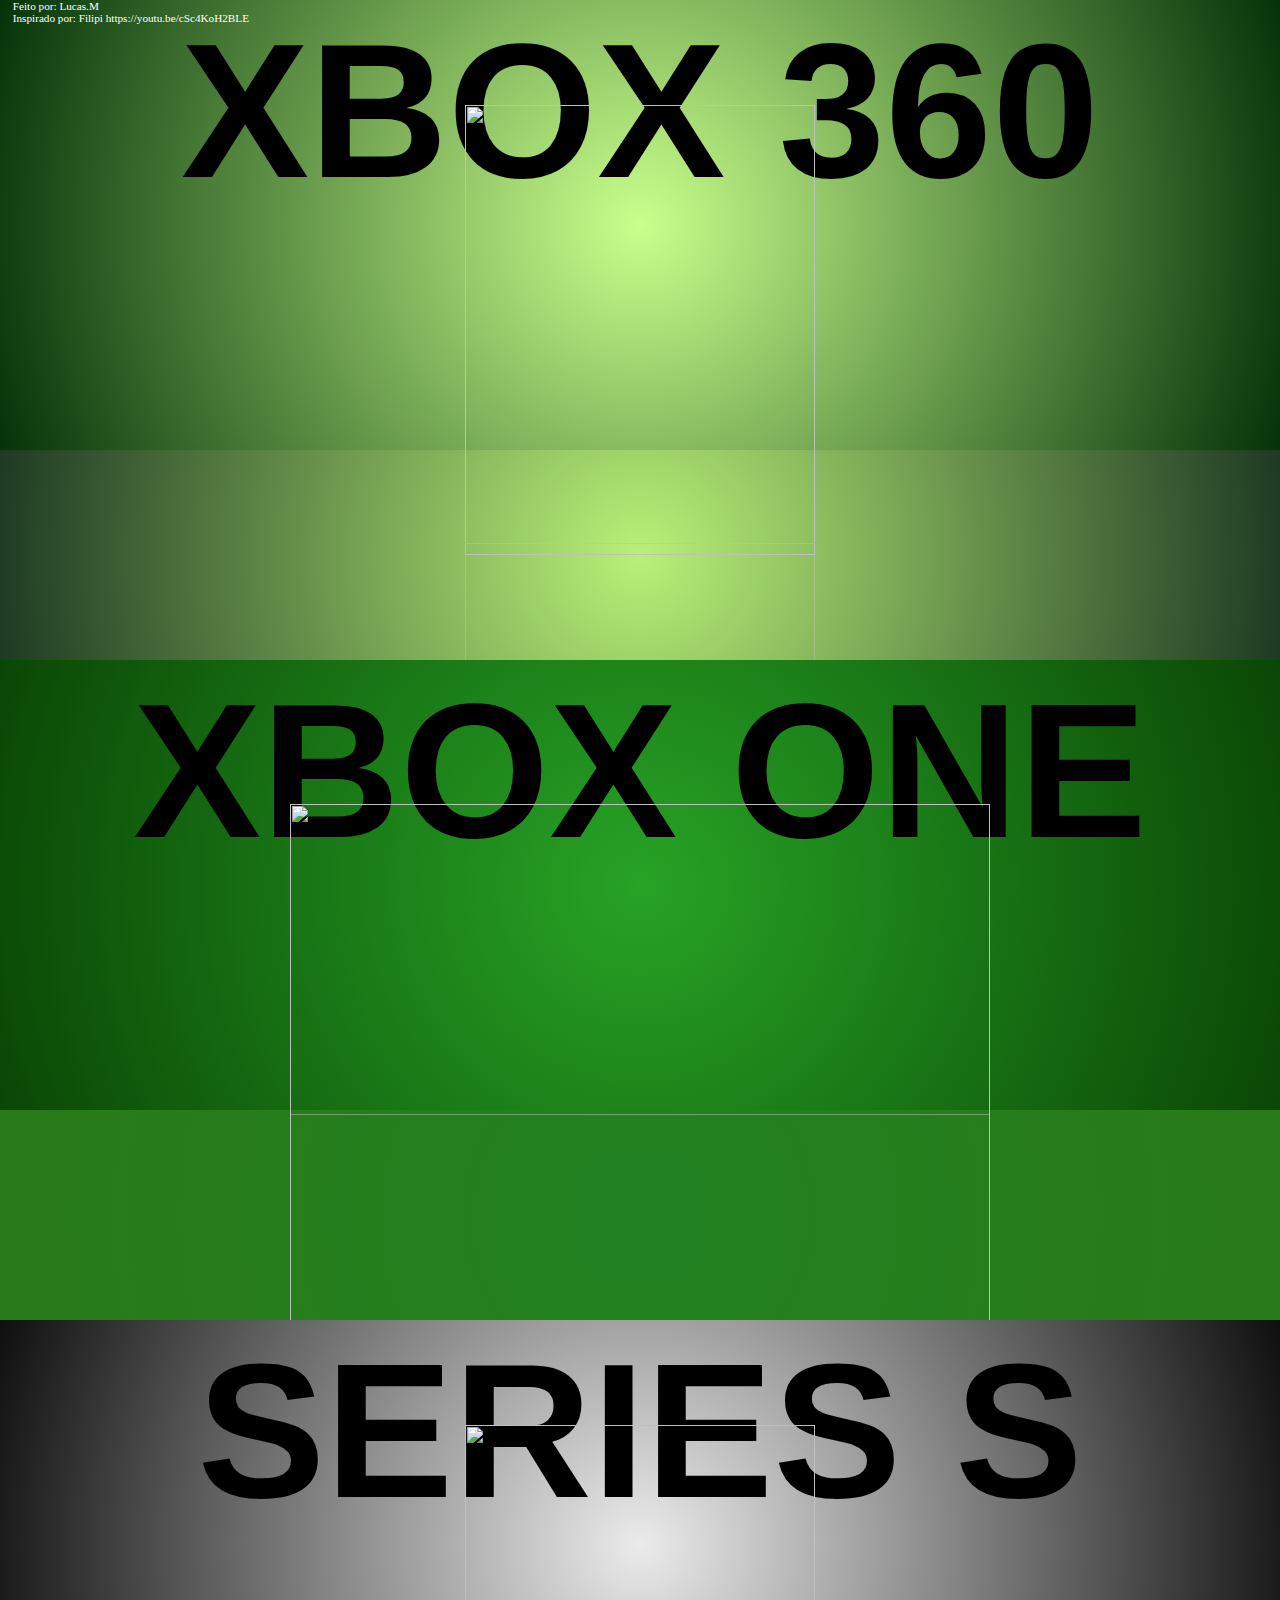
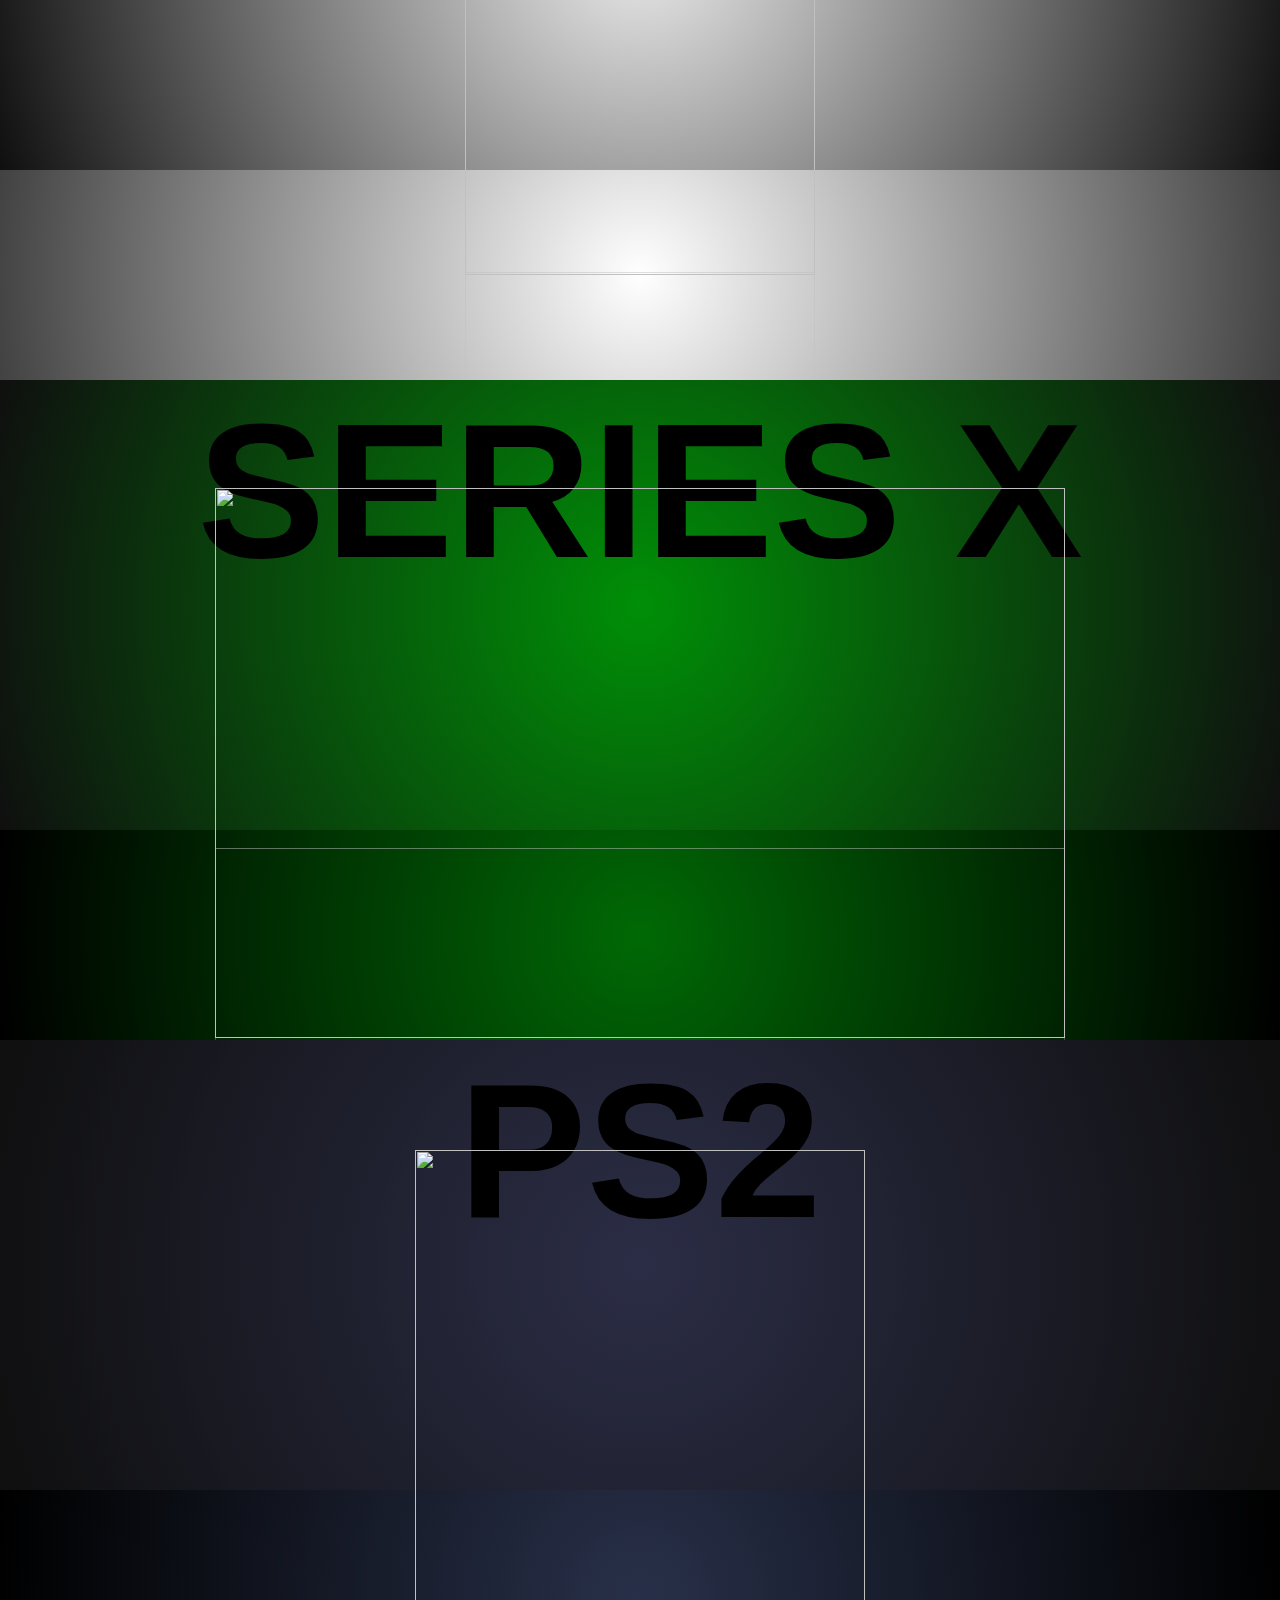
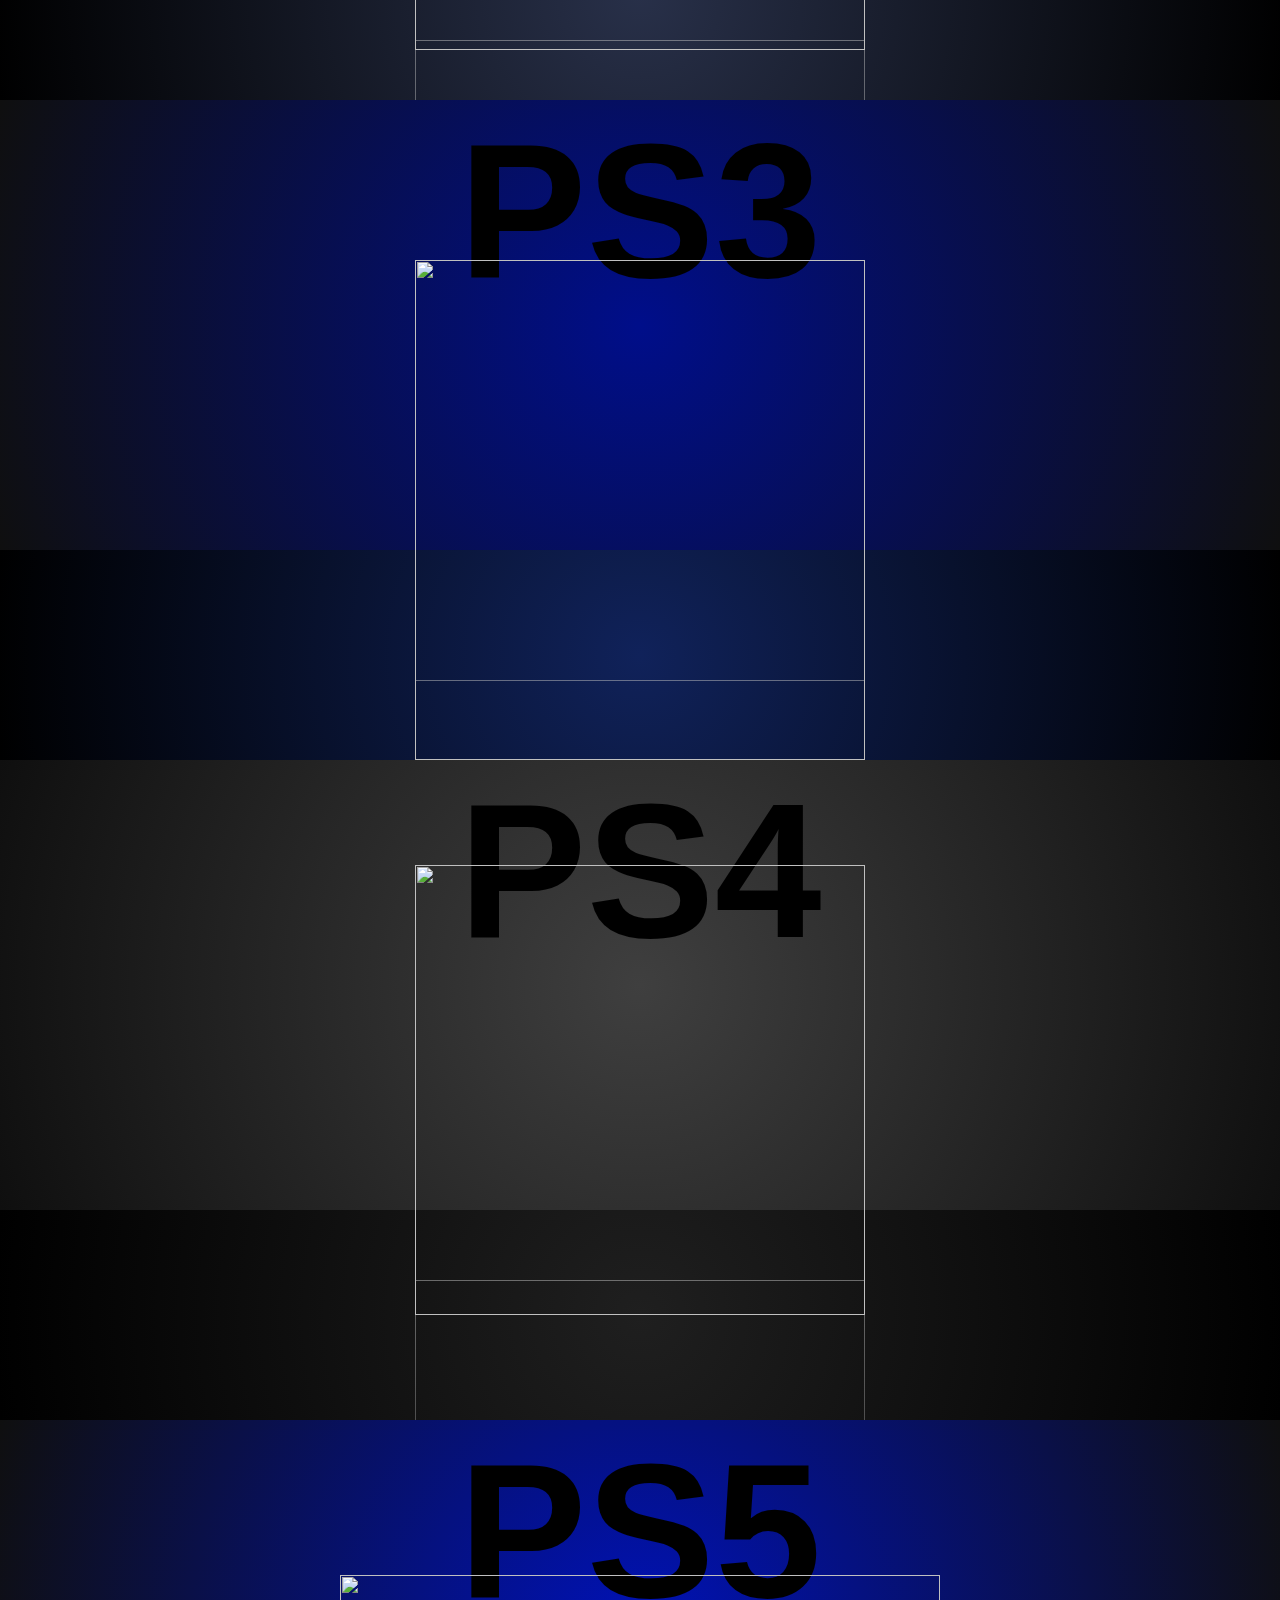
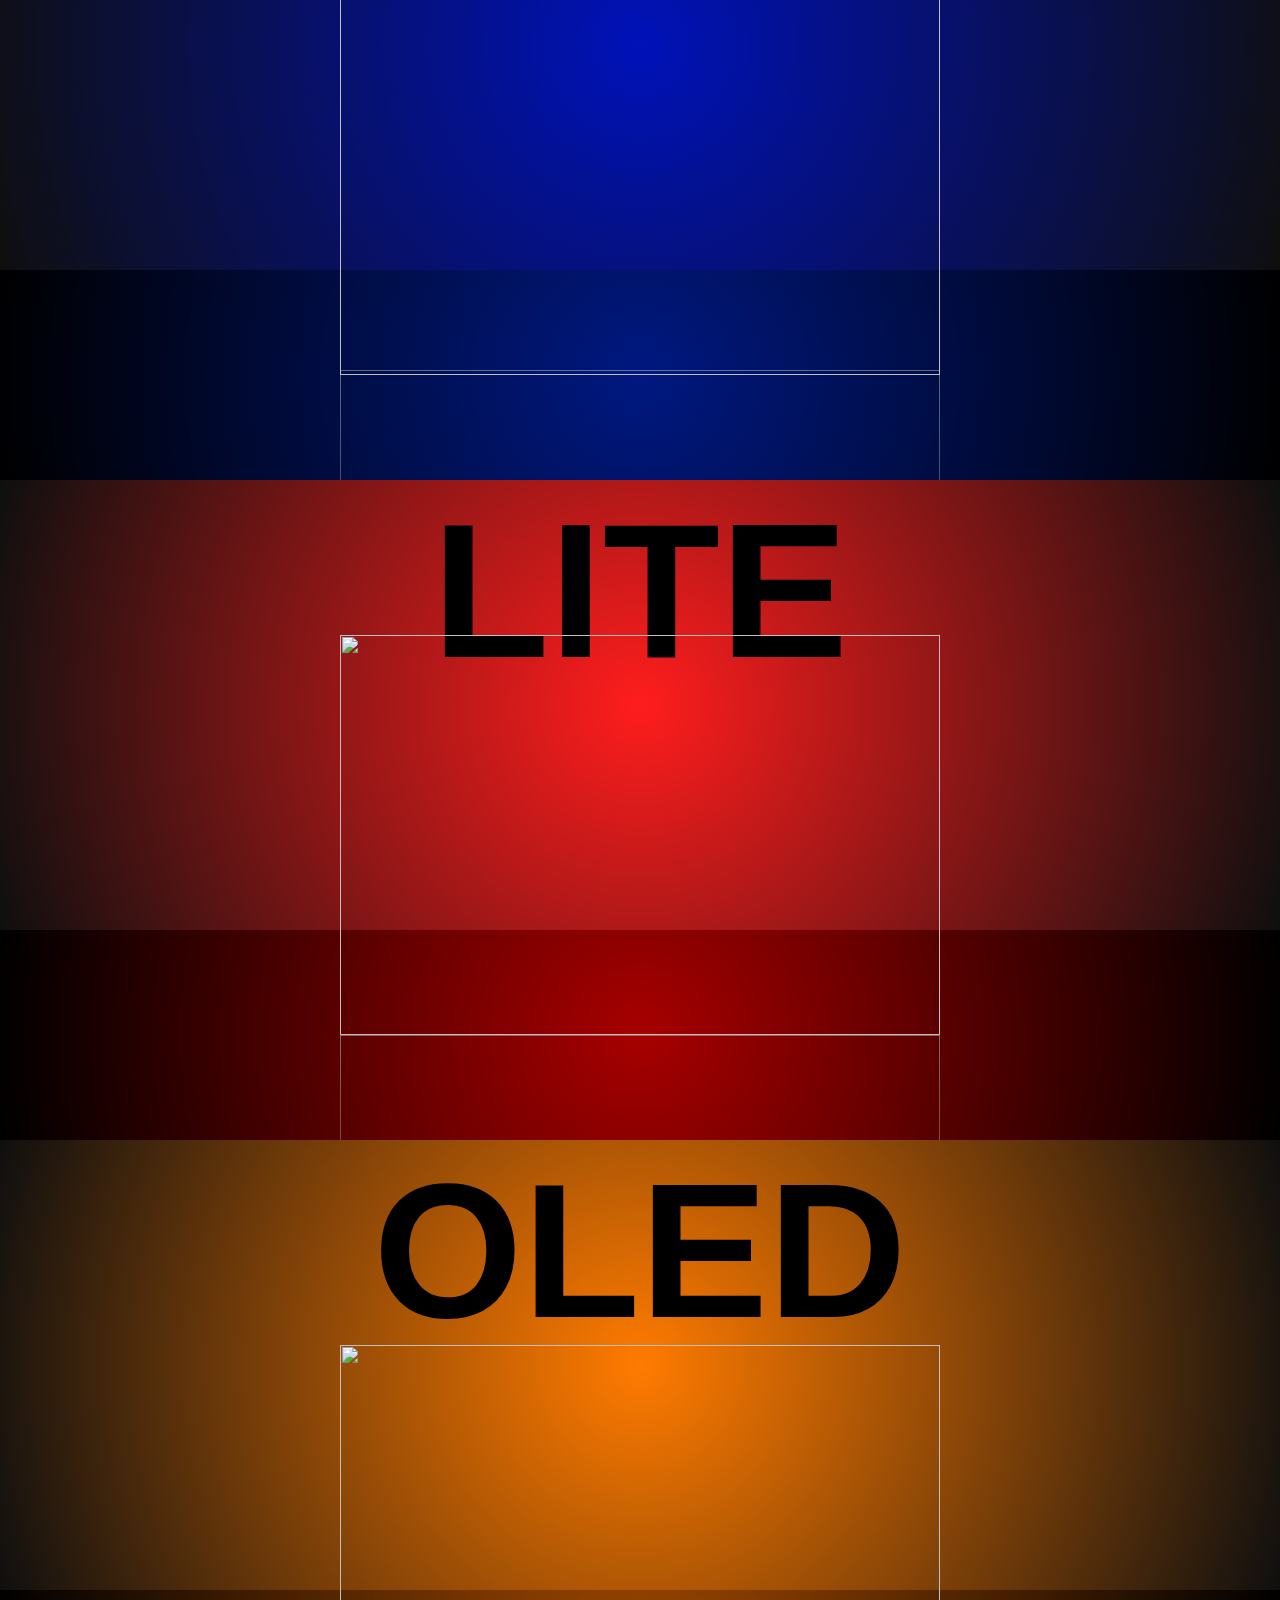
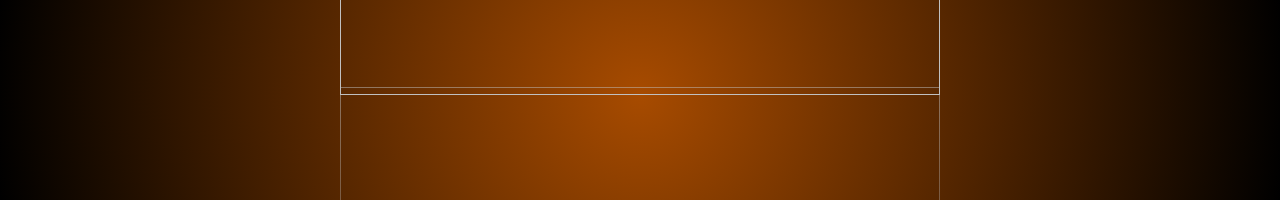
==== commit 042541a4: "Adicionando Novos Consoles" ====
--- a/Consoles-Exposition.html
+++ b/Consoles-Exposition.html
@@ -23,23 +23,23 @@
         </div>
     </div>
 
-    <!-- Xbox One -->
+    <!-- Xbox One-->
     <div>
         <div id='XboxOne-background-1' class="B1">
             <h2>XBOX ONE</h2>
         </div>
         <div id='XboxOne-background-2' class="B2">
-            <img src="http://cdn1.appsisecommerce.com.br/clientes/cliente238/produtos/37182/Z6870.png" >
+            <img src="http://cdn1.appsisecommerce.com.br/clientes/cliente238/produtos/37182/Z6870.png">
         </div>
     </div>
 
     <!-- Series-S -->
     <div>
         <div id='seriesS-background-1' class="B1">
-            <h2>SERIES S</h2>
+            <h2 id="series-s">SERIES S</h2>
         </div>
         <div id='seriesS-background-2' class="B2">
-            <img src="https://compass-ssl.xbox.com/assets/3e/87/3e87b313-21dd-452b-9f1e-09ecf2453542.png?n=0202999-CompleteControl_Console-D.png" >
+            <img src="https://compass-ssl.xbox.com/assets/3e/87/3e87b313-21dd-452b-9f1e-09ecf2453542.png?n=0202999-CompleteControl_Console-D.png">
         </div>
     </div>
 
@@ -49,7 +49,7 @@
             <h2>SERIES X</h2>
         </div>
         <div id='seriesX-background-2' class="B2">
-            <img src="https://thegoodguys.sirv.com/products/50073104/50073104_737244.PNG?scale.height=505&scale.width=773&canvas.height=505&canvas.width=773&canvas.opacity=0&q=90">
+            <img src="https://d1lss44hh2trtw.cloudfront.net/assets/editorial/2020/11/xbox-series-x-front.png">
         </div>
     </div>
 
@@ -62,7 +62,6 @@
             <img src="https://t.ctcdn.com.br/R6ZnRNtA5AE6UFwZBhXpbFgA4aE=/fit-in/400x400/filters:fill(transparent):watermark(wm/prd.png,-32p,center,1,none,15)/i413576.png" >
         </div>
     </div>
-
     <!-- Play-3 -->
     <div>
         <div id='play3-background-1' class="B1"> 
--- a/Exposition-style.css
+++ b/Exposition-style.css
@@ -88,7 +88,7 @@
     background: radial-gradient(circle, rgb(235, 235, 235), rgb(15, 15, 15));
 }
 div#seriesS-background-2{
-   background: radial-gradient(circle, rgb(255, 255, 255), black);
+   background: radial-gradient(circle, rgb(255, 255, 255), rgb(66, 66, 66));
 }
 #seriesS-background-2 img{
    height: 450px;
@@ -106,9 +106,10 @@
    background: radial-gradient(circle, rgb(0, 105, 5), black);
 }
 #seriesX-background-2 img{
-   height: 450px;
-   width: 650px;
-   -webkit-box-reflect: below -15px linear-gradient(transparent, rgba(0, 0, 0, 0.5));
+   bottom: 1%;
+   height: 550px;
+   width: 850px;
+   -webkit-box-reflect: below -190px linear-gradient(transparent, rgba(0, 0, 0, 0.5));
    z-index: 3;
 }
 
@@ -176,22 +177,22 @@
    
 }
 
-/* Nintendo Normal */
+/* Nintendo Lite */
 div#switch-background-1{
-    z-index: 6;
+    z-index: 7;
     background: radial-gradient(circle, rgb(255, 29, 29), rgb(15, 15, 15));
 }
 div#switch-background-2{
    background: radial-gradient(circle, rgb(167, 0, 0), black);
 }
 #switch-background-2 img{
-   z-index: 6;
+   z-index: 7;
    height: 400px;
    width: 600px;
    -webkit-box-reflect: below -0% linear-gradient(transparent, rgba(0, 0, 0, 0.5));  
 }
 
-/* Nontendo Oled */
+/* Nintendo Oled */
 div#Oled-background-1{
     z-index: 7;
     background: radial-gradient(circle, rgb(255, 123, 0), rgb(15, 15, 15));
